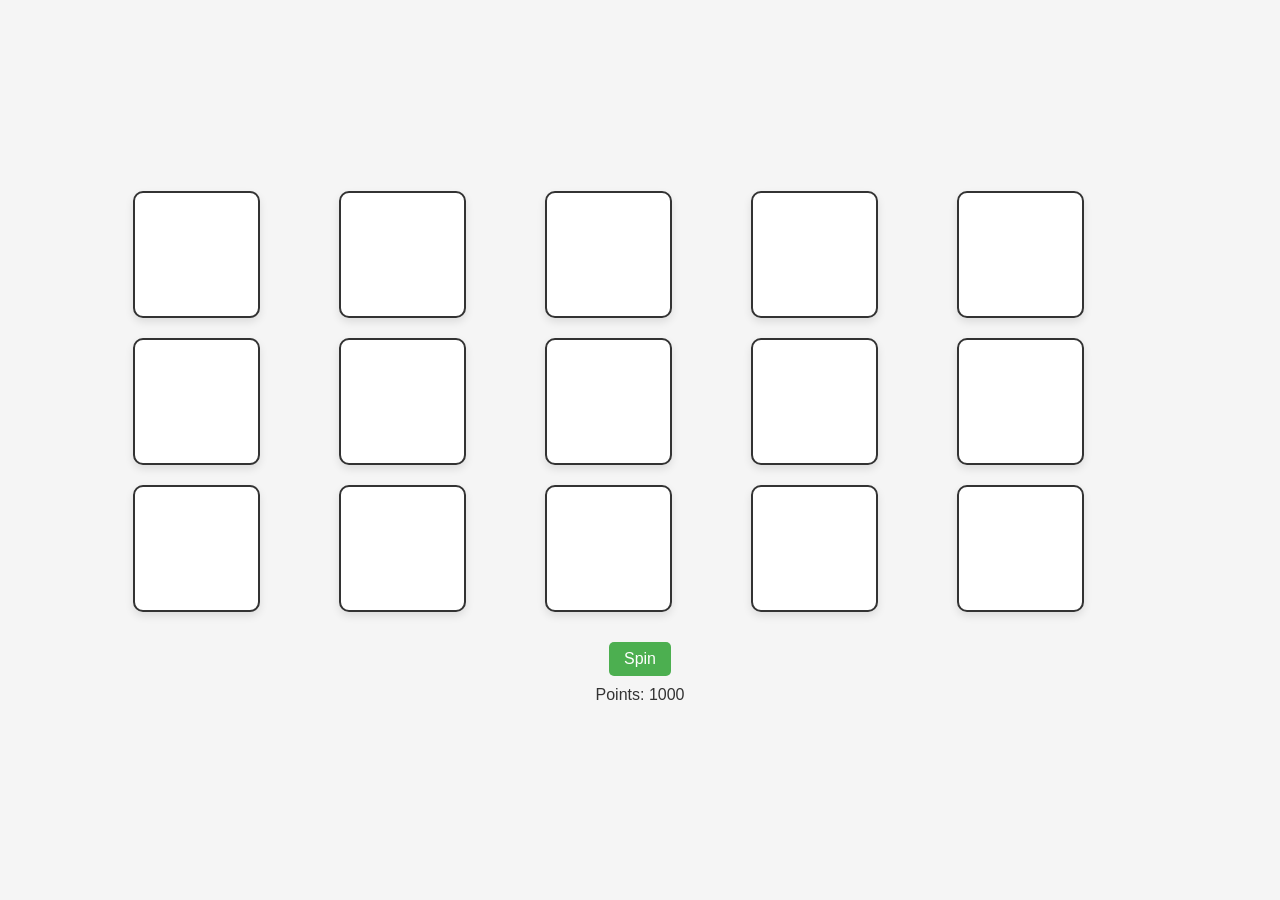
==== index.html @ 9feabe63 "comment" ====
<!DOCTYPE html>
<html lang="en">
<head>
  <meta charset="UTF-8">
  <meta name="viewport" content="width=device-width, initial-scale=1.0">
  <title>Five Seven Slot Machine</title>
  <style>
    body {
      font-family: 'Segoe UI', Tahoma, Geneva, Verdana, sans-serif;
      display: flex;
      align-items: center;
      justify-content: center;
      height: 100vh;
      margin: 0;
      background-color: #f5f5f5;
    }

    #slot-machine {
      text-align: center;
      margin: auto;
    }

    .slot-container {
      display: grid;
      grid-template-columns: repeat(5, calc(20vw - 55px));
      grid-template-rows: repeat(3, auto);
      row-gap: 5px;
      column-gap: 5px;
      margin: auto;
    }

    .slot {
    width: calc(10vw - 5px);
    height: calc(10vw - 5px);
    margin: 5px;
    border: 2px solid #333;
    border-radius: 10px;
    background-color: #fff;
    box-shadow: 0 4px 8px rgba(0, 0, 0, 0.1);
    transition: transform 0.5s ease-in-out;
    overflow: hidden;
    }

    .slot img {
        width: 100%;
        height: auto;
        display: block;
    }


    button {
      font-size: 1em;
      padding: 8px 15px;
      cursor: pointer;
      background-color: #4caf50;
      color: #fff;
      border: none;
      border-radius: 5px;
      outline: none;
      margin-top: 15px;
    }

    button:hover {
      background-color: #45a049;
    }

    #points {
      font-size: 1em;
      margin-top: 10px;
      color: #333;
    }

    #result {
      font-size: 1em;
      margin-top: 10px;
      font-weight: bold;
    }
  </style>
</head>
<body>
  <div id="slot-machine">
    <div class="slot-container">
      <div class="slot" id="slot1"></div>
      <div class="slot" id="slot2"></div>
      <div class="slot" id="slot3"></div>
      <div class="slot" id="slot4"></div>
      <div class="slot" id="slot5"></div>
    </div>
    <div class="slot-container">
      <div class="slot" id="slot6"></div>
      <div class="slot" id="slot7"></div>
      <div class="slot" id="slot8"></div>
      <div class="slot" id="slot9"></div>
      <div class="slot" id="slot10"></div>
    </div>
    <div class="slot-container">
      <div class="slot" id="slot11"></div>
      <div class="slot" id="slot12"></div>
      <div class="slot" id="slot13"></div>
      <div class="slot" id="slot14"></div>
      <div class="slot" id="slot15"></div>
    </div>
    <button onclick="spin()">Spin</button>
    <div id="points">Points: <span id="currentPoints">1000</span></div>
    <div id="result"></div>
  </div>
  
  <script>
  let points = 1000;

  function spin() {
    const symbols = [
        'seven7.jpg', 
        'orange.jpg', 
        'cherry.jpg', 
        'rrush.jpg', 
        'watermelon.jpg',
        'lucky.jpg',
        'lemon.jpg', 
    ];

    const spinCost = 50;

    // Check if there are enough points to spin
    if (points >= spinCost) {
      points -= spinCost;
      // Update points display
      document.getElementById('currentPoints').textContent = points;

      // Function to get a random symbol
      const getRandomSymbol = () => symbols[Math.floor(Math.random() * symbols.length)];

      // Update the slot elements with random symbols
      for (let i = 1; i <= 15; i++) {
          const slotImg = document.createElement('img');
          slotImg.src = getRandomSymbol();
          document.getElementById(`slot${i}`).innerHTML = '';
          document.getElementById(`slot${i}`).appendChild(slotImg);
      }

      // Apply a spin animation to the slots
      const slots = document.querySelectorAll('.slot');
      slots.forEach(slot => {
        slot.style.transform = 'rotateY(360deg)';
        setTimeout(() => {
          slot.style.transform = 'rotateY(0deg)';
        }, 500);
      });

      // Check for a win
      checkWin();
    }
  }

  function checkWin() {
      const winRows = [
      [6, 7, 8, 9, 10],
      [1, 2, 3, 4, 5],
      [11, 12, 13, 14, 15],
      [1, 7, 13, 9, 5],
      [11, 7, 3, 9, 15],
      [6, 2, 3, 4, 10],
      [6, 12, 13, 14, 10],
      [1, 2, 8, 14, 15],
      [11, 12, 8, 4, 5],
      [6, 12, 8, 4, 10],
      [6, 2, 8, 14, 10],
      [1, 7, 8, 9, 5],
      [11, 7, 8, 9, 15],
      [1, 7, 3, 9, 5],
      [11, 7, 13, 9, 15],
      [6, 7, 3, 9, 10],
      [6, 7, 13, 9, 10],
      [1, 2, 13, 4, 5],
      [11, 12, 3, 14, 15],
      [1, 12, 13, 14, 5],
      [11, 2, 3, 4, 15],
      [6, 12, 3, 14, 10],
      [6, 2, 13, 4, 10],
      [1, 12, 3, 14, 5],
      [11, 2, 13, 4, 15],
      ];

      const slots = document.querySelectorAll('.slot');
      const slotSymbols = Array.from(slots).map(slot => slot.querySelector('img').src);

      // Check if any of the winRows match the current slot symbols
      const isWin = winRows.some(row => {
        const symbolsInRow = row.map(slotIndex => slotSymbols[slotIndex - 1]); // Adjust for 0-indexing
        const allSame = symbolsInRow.every((symbol, index, array) => symbol === array[0]);
        return allSame;
      });

      // Update the result message
      const resultElement = document.getElementById('result');
      if (isWin) {
        resultElement.textContent = 'Congratulations! You win!';
        points +=100;
        document.getElementById('currentPoints').textContent = points;
    } else {
        resultElement.textContent = 'Better luck next time!';
    }

      // Check if the game should stop
      if (points <= 0) {
        alert('Game over! You ran out of points.\n Refres to Play Again');
      }

  }
</script>
</body>
</html>
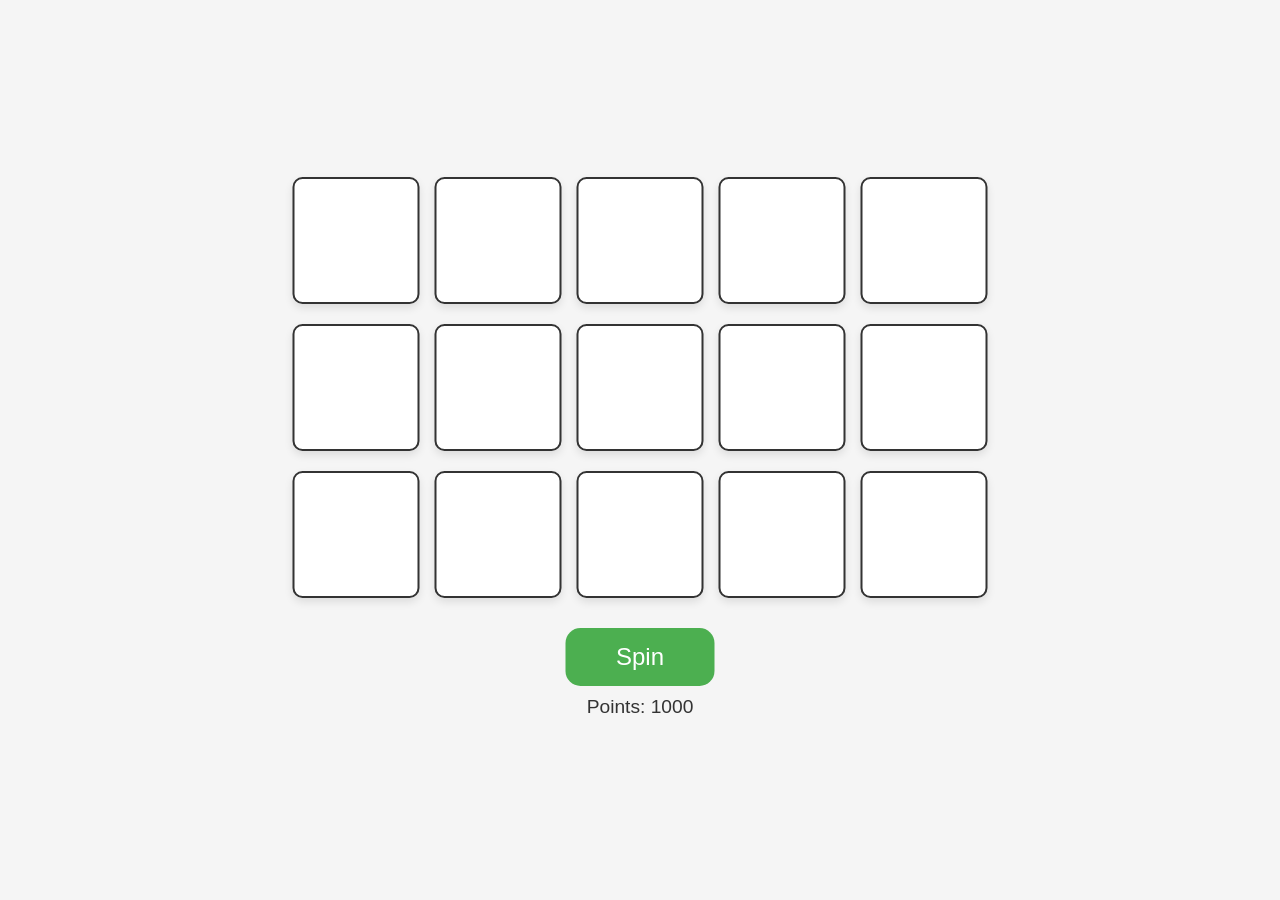
==== commit fc6aa042: "disaple right click" ====
--- a/index.html
+++ b/index.html
@@ -3,79 +3,22 @@
 <head>
   <meta charset="UTF-8">
   <meta name="viewport" content="width=device-width, initial-scale=1.0">
-  <title>Five Seven Slot Machine</title>
-  <style>
-    body {
-      font-family: 'Segoe UI', Tahoma, Geneva, Verdana, sans-serif;
-      display: flex;
-      align-items: center;
-      justify-content: center;
-      height: 100vh;
-      margin: 0;
-      background-color: #f5f5f5;
-    }
+  <title>SpinWin-Slots</title>
+  <link rel="stylesheet" type="text/css" href="styles.css">
+  <script type="text/javascript">
+    document.addEventListener('contextmenu', function(e) {
+        e.preventDefault();
+    });
 
-    #slot-machine {
-      text-align: center;
-      margin: auto;
-    }
-
-    .slot-container {
-      display: grid;
-      grid-template-columns: repeat(5, calc(20vw - 55px));
-      grid-template-rows: repeat(3, auto);
-      row-gap: 5px;
-      column-gap: 5px;
-      margin: auto;
-    }
-
-    .slot {
-    width: calc(10vw - 5px);
-    height: calc(10vw - 5px);
-    margin: 5px;
-    border: 2px solid #333;
-    border-radius: 10px;
-    background-color: #fff;
-    box-shadow: 0 4px 8px rgba(0, 0, 0, 0.1);
-    transition: transform 0.5s ease-in-out;
-    overflow: hidden;
-    }
-
-    .slot img {
-        width: 100%;
-        height: auto;
-        display: block;
-    }
-
-
-    button {
-      font-size: 1em;
-      padding: 8px 15px;
-      cursor: pointer;
-      background-color: #4caf50;
-      color: #fff;
-      border: none;
-      border-radius: 5px;
-      outline: none;
-      margin-top: 15px;
-    }
-
-    button:hover {
-      background-color: #45a049;
-    }
-
-    #points {
-      font-size: 1em;
-      margin-top: 10px;
-      color: #333;
-    }
-
-    #result {
-      font-size: 1em;
-      margin-top: 10px;
-      font-weight: bold;
-    }
-  </style>
+    document.addEventListener('keydown', function(e) {
+        // Disable F12, Ctrl+Shift+I, Ctrl+Shift+J, Ctrl+U
+        if (e.key === 'F12' || 
+            (e.ctrlKey && e.shiftKey && (e.key === 'I' || e.key === 'J')) || 
+            (e.ctrlKey && e.key === 'U')) {
+            e.preventDefault();
+        }
+    });
+  </script>
 </head>
 <body>
   <div id="slot-machine">
@@ -105,108 +48,6 @@
     <div id="result"></div>
   </div>
   
-  <script>
-  let points = 1000;
-
-  function spin() {
-    const symbols = [
-        'seven7.jpg', 
-        'orange.jpg', 
-        'cherry.jpg', 
-        'rrush.jpg', 
-        'watermelon.jpg',
-        'lucky.jpg',
-        'lemon.jpg', 
-    ];
-
-    const spinCost = 50;
-
-    // Check if there are enough points to spin
-    if (points >= spinCost) {
-      points -= spinCost;
-      // Update points display
-      document.getElementById('currentPoints').textContent = points;
-
-      // Function to get a random symbol
-      const getRandomSymbol = () => symbols[Math.floor(Math.random() * symbols.length)];
-
-      // Update the slot elements with random symbols
-      for (let i = 1; i <= 15; i++) {
-          const slotImg = document.createElement('img');
-          slotImg.src = getRandomSymbol();
-          document.getElementById(`slot${i}`).innerHTML = '';
-          document.getElementById(`slot${i}`).appendChild(slotImg);
-      }
-
-      // Apply a spin animation to the slots
-      const slots = document.querySelectorAll('.slot');
-      slots.forEach(slot => {
-        slot.style.transform = 'rotateY(360deg)';
-        setTimeout(() => {
-          slot.style.transform = 'rotateY(0deg)';
-        }, 500);
-      });
-
-      // Check for a win
-      checkWin();
-    }
-  }
-
-  function checkWin() {
-      const winRows = [
-      [6, 7, 8, 9, 10],
-      [1, 2, 3, 4, 5],
-      [11, 12, 13, 14, 15],
-      [1, 7, 13, 9, 5],
-      [11, 7, 3, 9, 15],
-      [6, 2, 3, 4, 10],
-      [6, 12, 13, 14, 10],
-      [1, 2, 8, 14, 15],
-      [11, 12, 8, 4, 5],
-      [6, 12, 8, 4, 10],
-      [6, 2, 8, 14, 10],
-      [1, 7, 8, 9, 5],
-      [11, 7, 8, 9, 15],
-      [1, 7, 3, 9, 5],
-      [11, 7, 13, 9, 15],
-      [6, 7, 3, 9, 10],
-      [6, 7, 13, 9, 10],
-      [1, 2, 13, 4, 5],
-      [11, 12, 3, 14, 15],
-      [1, 12, 13, 14, 5],
-      [11, 2, 3, 4, 15],
-      [6, 12, 3, 14, 10],
-      [6, 2, 13, 4, 10],
-      [1, 12, 3, 14, 5],
-      [11, 2, 13, 4, 15],
-      ];
-
-      const slots = document.querySelectorAll('.slot');
-      const slotSymbols = Array.from(slots).map(slot => slot.querySelector('img').src);
-
-      // Check if any of the winRows match the current slot symbols
-      const isWin = winRows.some(row => {
-        const symbolsInRow = row.map(slotIndex => slotSymbols[slotIndex - 1]); // Adjust for 0-indexing
-        const allSame = symbolsInRow.every((symbol, index, array) => symbol === array[0]);
-        return allSame;
-      });
-
-      // Update the result message
-      const resultElement = document.getElementById('result');
-      if (isWin) {
-        resultElement.textContent = 'Congratulations! You win!';
-        points +=100;
-        document.getElementById('currentPoints').textContent = points;
-    } else {
-        resultElement.textContent = 'Better luck next time!';
-    }
-
-      // Check if the game should stop
-      if (points <= 0) {
-        alert('Game over! You ran out of points.\n Refres to Play Again');
-      }
-
-  }
-</script>
+  <script src="script.js"></script>
 </body>
-</html>+</html>
--- a/styles.css
+++ b/styles.css
@@ -0,0 +1,74 @@
+body {
+  font-family: 'Segoe UI', Tahoma, Geneva, Verdana, sans-serif;
+  display: flex;
+  align-items: center;
+  justify-content: center;
+  height: 100vh;
+  margin: 0;
+  background-color: #f5f5f5;
+}
+
+#slot-machine {
+  position: absolute;
+  top: 50%;
+  left: 50%;
+  transform: translate(-50%, -50%);
+  text-align: center;
+}
+
+.slot-container {
+  display: grid;
+  grid-template-columns: repeat(5, auto);
+  grid-template-rows: repeat(3, auto);
+  row-gap: 5px;
+  column-gap: 5px;
+  margin: 0;
+  padding: 0;
+  max-width: 90%;
+}
+
+.slot {
+  width: calc(10vw - 5px);
+  height: calc(10vw - 5px);
+  margin: 5px;
+  border: 2px solid #333;
+  border-radius: 10px;
+  background-color: #fff;
+  box-shadow: 0 4px 8px rgba(0, 0, 0, 0.1);
+  transition: transform 0.5s ease-in-out;
+  overflow: hidden;
+}
+
+.slot img {
+  width: 100%;
+  height: auto;
+  display: block;
+}
+
+button {
+  font-size: 1.5em;
+  padding: 15px 50px;
+  cursor: pointer;
+  background-color: #4caf50;
+  color: #fff;
+  border: none;
+  border-radius: 15px;
+  outline: none;
+  margin-top: 15px;
+}
+
+button:hover {
+  background-color: #23cd2c;
+}
+
+#points {
+  font-size: 1.2em;
+  margin-top: 10px;
+  color: #333;
+}
+
+#result {
+  font-size: 1.2em;
+  margin-top: 10px;
+  font-weight: bold;
+}
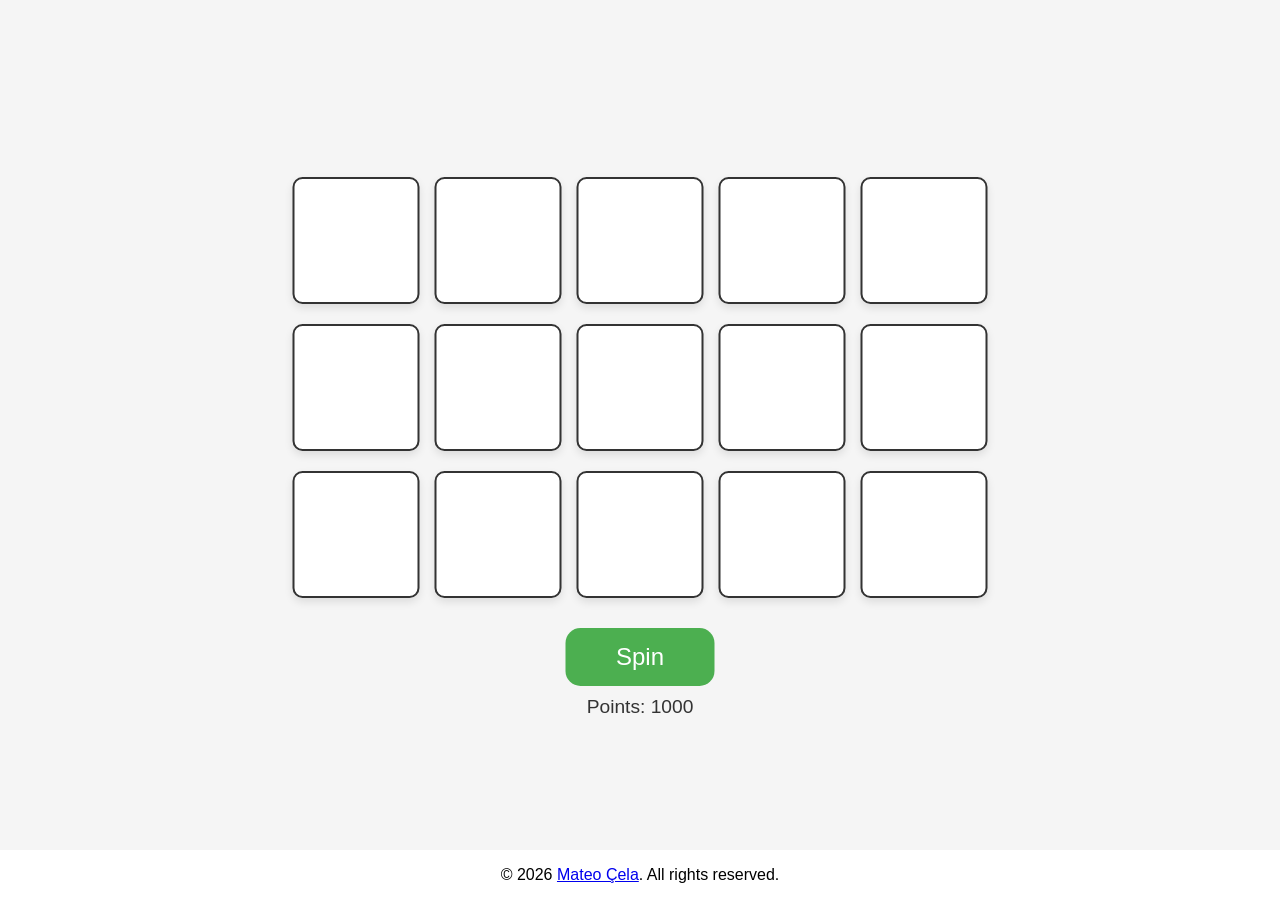
==== commit 4a0450ba: "add footer" ====
--- a/index.html
+++ b/index.html
@@ -47,6 +47,10 @@
     <div id="points">Points: <span id="currentPoints">1000</span></div>
     <div id="result"></div>
   </div>
+
+  <footer>
+    <p>&copy; <span id="year"></span> <a href="https://www.linkedin.com/in/mateo1mc" target="_blank">Mateo Çela</a>. All rights reserved.</p>
+  </footer>
   
   <script src="script.js"></script>
 </body>
--- a/styles.css
+++ b/styles.css
@@ -72,3 +72,13 @@
   margin-top: 10px;
   font-weight: bold;
 }
+
+footer {
+  height: 50px;
+  background-color: #ffffff;
+  text-align: center;
+  line-height: center;
+  width: 100%;
+  position: fixed;
+  bottom: 0;
+}
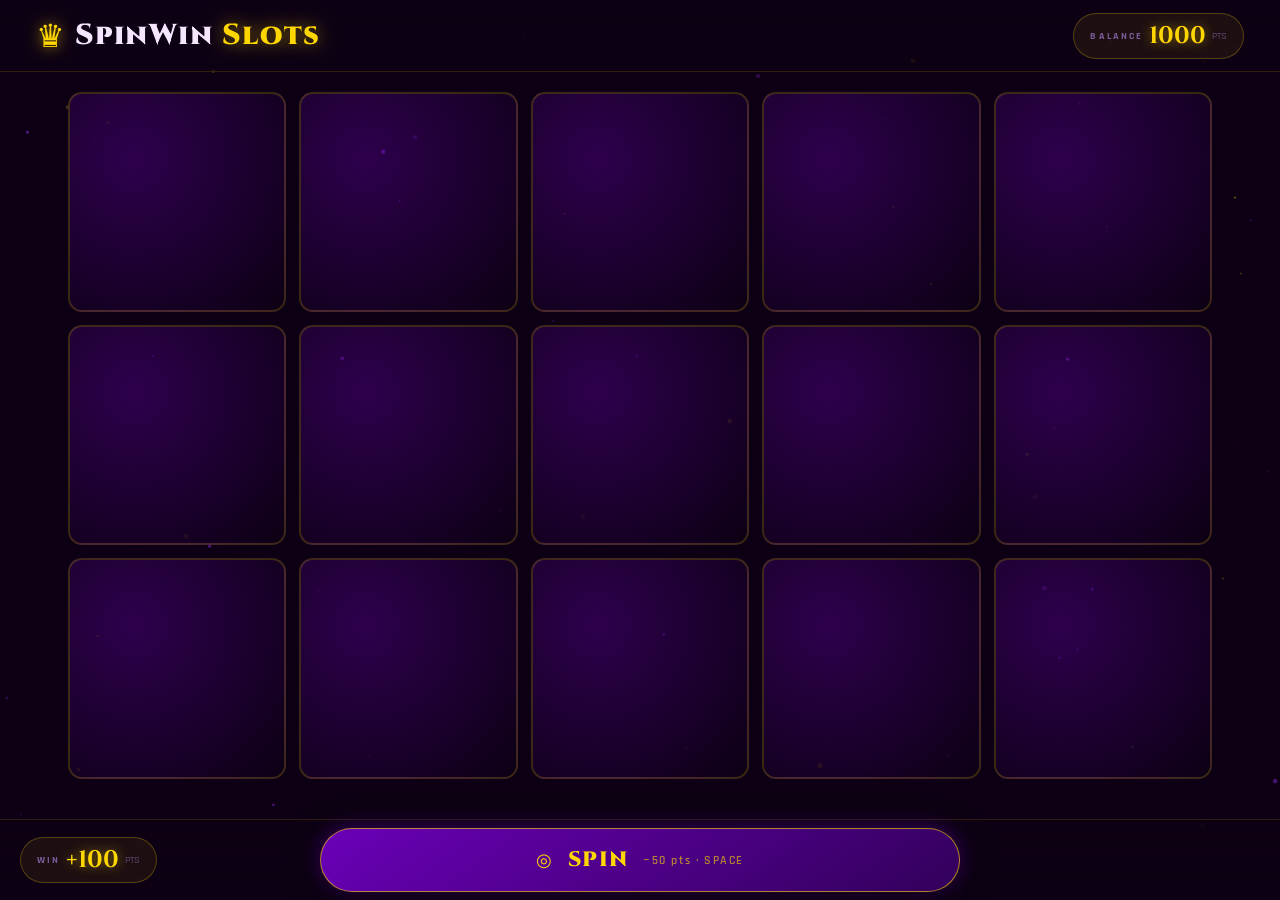
==== commit a6a00fa1: "slots 2.0" ====
--- a/index.html
+++ b/index.html
@@ -1,57 +1,83 @@
 <!DOCTYPE html>
 <html lang="en">
 <head>
-  <meta charset="UTF-8">
-  <meta name="viewport" content="width=device-width, initial-scale=1.0">
-  <title>SpinWin-Slots</title>
-  <link rel="stylesheet" type="text/css" href="styles.css">
-  <script type="text/javascript">
-    document.addEventListener('contextmenu', function(e) {
-        e.preventDefault();
-    });
+  <meta charset="UTF-8" />
+  <meta name="viewport" content="width=device-width, initial-scale=1.0, viewport-fit=cover" />
+  <title>SpinWin Slots</title>
 
-    document.addEventListener('keydown', function(e) {
-        // Disable F12, Ctrl+Shift+I, Ctrl+Shift+J, Ctrl+U
-        if (e.key === 'F12' || 
-            (e.ctrlKey && e.shiftKey && (e.key === 'I' || e.key === 'J')) || 
-            (e.ctrlKey && e.key === 'U')) {
-            e.preventDefault();
-        }
-    });
-  </script>
+  <link rel="preconnect" href="https://fonts.googleapis.com" />
+  <link rel="preconnect" href="https://fonts.gstatic.com" crossorigin />
+  <link href="https://fonts.googleapis.com/css2?family=Cinzel:wght@700;900&family=Rajdhani:wght@400;600;700&display=swap" rel="stylesheet" />
+
+  <!-- Preload slot images (fast first spin) -->
+  <link rel="preload" as="image" href="assets/seven7.jpg" />
+  <link rel="preload" as="image" href="assets/orange.jpg" />
+  <link rel="preload" as="image" href="assets/cherry.jpg" />
+  <link rel="preload" as="image" href="assets/rrush.jpg" />
+  <link rel="preload" as="image" href="assets/watermelon.jpg" />
+
+  <link rel="stylesheet" href="styles.css" />
 </head>
 <body>
-  <div id="slot-machine">
-    <div class="slot-container">
-      <div class="slot" id="slot1"></div>
-      <div class="slot" id="slot2"></div>
-      <div class="slot" id="slot3"></div>
-      <div class="slot" id="slot4"></div>
-      <div class="slot" id="slot5"></div>
-    </div>
-    <div class="slot-container">
-      <div class="slot" id="slot6"></div>
-      <div class="slot" id="slot7"></div>
-      <div class="slot" id="slot8"></div>
-      <div class="slot" id="slot9"></div>
-      <div class="slot" id="slot10"></div>
-    </div>
-    <div class="slot-container">
-      <div class="slot" id="slot11"></div>
-      <div class="slot" id="slot12"></div>
-      <div class="slot" id="slot13"></div>
-      <div class="slot" id="slot14"></div>
-      <div class="slot" id="slot15"></div>
-    </div>
-    <button onclick="spin()">Spin</button>
-    <div id="points">Points: <span id="currentPoints">1000</span></div>
-    <div id="result"></div>
+
+  <canvas id="particles" aria-hidden="true"></canvas>
+  <div id="flash-overlay" aria-hidden="true"></div>
+
+  <div id="app">
+
+    <header id="top-bar">
+      <div class="brand" aria-label="SpinWin Slots">
+        <span class="brand-icon" aria-hidden="true">♛</span>
+        <h1 class="brand-title">SpinWin <em>Slots</em></h1>
+      </div>
+
+      <div class="balance-chip" aria-label="Balance">
+        <span class="chip-label">BALANCE</span>
+        <span class="chip-value" id="currentPoints">1000</span>
+        <span class="chip-unit">PTS</span>
+      </div>
+    </header>
+
+    <main id="game-area">
+      <div id="slot-grid" aria-label="Slot grid">
+        <div class="slot" id="slot1"></div>
+        <div class="slot" id="slot2"></div>
+        <div class="slot" id="slot3"></div>
+        <div class="slot" id="slot4"></div>
+        <div class="slot" id="slot5"></div>
+        <div class="slot" id="slot6"></div>
+        <div class="slot" id="slot7"></div>
+        <div class="slot" id="slot8"></div>
+        <div class="slot" id="slot9"></div>
+        <div class="slot" id="slot10"></div>
+        <div class="slot" id="slot11"></div>
+        <div class="slot" id="slot12"></div>
+        <div class="slot" id="slot13"></div>
+        <div class="slot" id="slot14"></div>
+        <div class="slot" id="slot15"></div>
+      </div>
+
+      <div id="win-row-label" aria-live="polite"></div>
+    </main>
+
+    <footer id="bottom-bar">
+      <div class="stat-chip" aria-label="Win reward">
+        <span class="chip-label">WIN</span>
+        <span class="chip-value gold">+100</span>
+        <span class="chip-unit">PTS</span>
+      </div>
+
+      <button id="spinBtn" aria-label="Spin the reels — press Space">
+        <span class="btn-glyph" aria-hidden="true">◎</span>
+        <span class="btn-text">SPIN</span>
+        <span class="btn-hint">−50 pts · SPACE</span>
+      </button>
+
+      <div id="result" role="status" aria-live="polite"></div>
+    </footer>
+
   </div>
 
-  <footer>
-    <p>&copy; <span id="year"></span> <a href="https://www.linkedin.com/in/mateo1mc" target="_blank">Mateo Çela</a>. All rights reserved.</p>
-  </footer>
-  
-  <script src="script.js"></script>
+  <script src="script.js" defer></script>
 </body>
-</html>
+</html>
--- a/styles.css
+++ b/styles.css
@@ -1,84 +1,341 @@
-body {
-  font-family: 'Segoe UI', Tahoma, Geneva, Verdana, sans-serif;
-  display: flex;
-  align-items: center;
-  justify-content: center;
-  height: 100vh;
-  margin: 0;
-  background-color: #f5f5f5;
-}
-
-#slot-machine {
-  position: absolute;
-  top: 50%;
-  left: 50%;
-  transform: translate(-50%, -50%);
-  text-align: center;
-}
-
-.slot-container {
-  display: grid;
-  grid-template-columns: repeat(5, auto);
-  grid-template-rows: repeat(3, auto);
-  row-gap: 5px;
-  column-gap: 5px;
+/* =============================================
+   SPINWIN SLOTS — Bulletproof Layout
+   Deep Purple + Gold | No Scroll | Any Screen
+   ============================================= */
+
+:root {
+  --purple-deep:   #0d0014;
+  --purple-mid:    #1a0030;
+  --purple-bright: #6a00b8;
+  --purple-glow:   #9b30ff;
+  --gold:          #ffd700;
+  --gold-light:    #ffe566;
+  --gold-dark:     #b8960c;
+  --text-primary:  #f5e6ff;
+  --text-muted:    #7a5a99;
+
+  --top-bar-h:    clamp(54px, 8vh, 80px);
+  --bottom-bar-h: clamp(60px, 9vh, 84px);
+  --slot-gap:     clamp(6px, 1vw, 14px);
+  --radius:       14px;
+
+  --font-display: 'Cinzel', serif;
+  --font-ui:      'Rajdhani', sans-serif;
+
+  --app-height: 100vh;
+}
+
+/* ===== RESET ===== */
+*, *::before, *::after {
+  box-sizing: border-box;
   margin: 0;
   padding: 0;
-  max-width: 90%;
-}
-
+}
+
+html, body {
+  width: 100%;
+  height: 100%;
+  overflow: hidden;
+  background: var(--purple-deep);
+  -webkit-text-size-adjust: 100%;
+}
+
+/* ===== PARTICLE CANVAS ===== */
+#particles {
+  position: fixed;
+  inset: 0;
+  width: 100%;
+  height: 100%;
+  pointer-events: none;
+  z-index: 0;
+}
+
+/* ===== FLASH OVERLAY ===== */
+#flash-overlay {
+  position: fixed;
+  inset: 0;
+  pointer-events: none;
+  z-index: 100;
+  opacity: 0;
+  background: radial-gradient(ellipse at center, rgba(255,215,0,0.45) 0%, transparent 70%);
+  transition: opacity 0.08s ease;
+}
+#flash-overlay.active { opacity: 1; }
+
+/* ===== APP WRAPPER ===== */
+#app {
+  position: relative;
+  z-index: 1;
+  width: 100%;
+  height: var(--app-height);
+  display: flex;
+  flex-direction: column;
+  overflow: hidden;
+}
+
+/* ===== TOP BAR ===== */
+#top-bar {
+  height: var(--top-bar-h);
+  flex-shrink: 0;
+  display: flex;
+  align-items: center;
+  justify-content: space-between;
+  padding: 0 clamp(12px, 3vw, 36px);
+  background: linear-gradient(180deg, rgba(13,0,20,0.98) 0%, rgba(13,0,20,0.6) 100%);
+  border-bottom: 1px solid rgba(255,215,0,0.15);
+}
+
+.brand {
+  display: flex;
+  align-items: center;
+  gap: 10px;
+}
+
+.brand-icon {
+  font-size: clamp(1.2rem, 3vw, 2rem);
+  color: var(--gold);
+  filter: drop-shadow(0 0 8px rgba(255,215,0,0.7));
+  animation: crown-pulse 3s ease-in-out infinite;
+}
+
+.brand-title {
+  font-family: var(--font-display);
+  font-size: clamp(1rem, 2.5vw, 1.8rem);
+  font-weight: 900;
+  color: var(--text-primary);
+  letter-spacing: 0.05em;
+}
+.brand-title em {
+  font-style: normal;
+  color: var(--gold);
+  text-shadow: 0 0 18px rgba(255,215,0,0.6);
+}
+
+/* ===== CHIPS ===== */
+.balance-chip, .stat-chip {
+  display: inline-flex;
+  align-items: center;
+  gap: 6px;
+  background: rgba(255,215,0,0.07);
+  border: 1px solid rgba(255,215,0,0.25);
+  border-radius: 999px;
+  padding: 6px 16px;
+}
+
+.chip-label {
+  font-family: var(--font-ui);
+  font-size: 0.65rem;
+  font-weight: 700;
+  letter-spacing: 0.2em;
+  color: var(--text-muted);
+  text-transform: uppercase;
+}
+
+.chip-value {
+  font-family: var(--font-display);
+  font-size: clamp(1rem, 2.5vw, 1.5rem);
+  font-weight: 700;
+  color: var(--gold);
+  text-shadow: 0 0 12px rgba(255,215,0,0.5);
+  min-width: 3ch;
+  text-align: center;
+  transition: transform 0.15s ease;
+}
+.chip-value.bump { transform: scale(1.25); }
+.chip-value.gold { color: var(--gold); }
+
+.chip-unit {
+  font-family: var(--font-ui);
+  font-size: 0.65rem;
+  color: var(--text-muted);
+}
+
+/* ===== GAME AREA ===== */
+#game-area {
+  flex: 1;
+  display: grid;
+  place-items: center;
+  padding: 12px;
+  gap: 6px;
+}
+
+/* ===== SLOT GRID ===== */
+#slot-grid {
+  --maxH: calc(var(--app-height) - var(--top-bar-h) - var(--bottom-bar-h) - 60px);
+  width: min(95vw, calc(var(--maxH) * 5 / 3));
+  height: min(var(--maxH), calc(95vw * 3 / 5));
+  aspect-ratio: 5 / 3;
+
+  display: grid;
+  grid-template-columns: repeat(5, 1fr);
+  grid-template-rows: repeat(3, 1fr);
+  gap: var(--slot-gap);
+}
+
+/* ===== SLOT CELL ===== */
 .slot {
-  width: calc(10vw - 5px);
-  height: calc(10vw - 5px);
-  margin: 5px;
-  border: 2px solid #333;
-  border-radius: 10px;
-  background-color: #fff;
-  box-shadow: 0 4px 8px rgba(0, 0, 0, 0.1);
-  transition: transform 0.5s ease-in-out;
+  background: radial-gradient(ellipse at 30% 30%, rgba(106,0,184,0.35) 0%, rgba(13,0,20,0.95) 100%);
+  border: 2px solid rgba(255,215,0,0.18);
+  border-radius: var(--radius);
   overflow: hidden;
+  display: grid;
+  place-items: center;
+  transition: border-color 0.2s ease, box-shadow 0.2s ease;
 }
 
 .slot img {
   width: 100%;
-  height: auto;
-  display: block;
-}
-
-button {
-  font-size: 1.5em;
-  padding: 15px 50px;
+  height: 100%;
+  object-fit: cover;
+  border-radius: calc(var(--radius) - 2px);
+  user-select: none;
+  -webkit-user-drag: none;
+}
+
+.slot.spinning {
+  border-color: rgba(155,48,255,0.6);
+  box-shadow: 0 0 20px rgba(155,48,255,0.35);
+  animation: slot-spin 0.45s ease forwards;
+}
+
+.slot.winner {
+  border-color: var(--gold);
+  box-shadow:
+    0 0 0 2px var(--gold),
+    0 0 24px rgba(255,215,0,0.6),
+    inset 0 0 16px rgba(255,215,0,0.15);
+  animation: winner-throb 0.6s infinite alternate;
+}
+
+@keyframes slot-spin {
+  0% { transform: rotateY(0deg); }
+  100% { transform: rotateY(360deg); }
+}
+@keyframes winner-throb {
+  from { box-shadow: 0 0 0 2px var(--gold), 0 0 20px rgba(255,215,0,0.4); }
+  to { box-shadow: 0 0 0 3px var(--gold-light), 0 0 40px rgba(255,215,0,0.8); }
+}
+@keyframes crown-pulse {
+  0%,100% { filter: drop-shadow(0 0 6px rgba(255,215,0,0.6)); }
+  50% { filter: drop-shadow(0 0 18px rgba(255,215,0,0.95)); }
+}
+
+/* ===== WIN LABEL ===== */
+#win-row-label {
+  font-family: var(--font-ui);
+  font-weight: 700;
+  color: var(--gold);
+  letter-spacing: 0.2em;
+  text-transform: uppercase;
+  opacity: 0;
+  transition: opacity 0.3s ease;
+}
+#win-row-label.visible { opacity: 1; }
+
+/* ===== BOTTOM BAR ===== */
+#bottom-bar {
+  height: var(--bottom-bar-h);
+  display: flex;
+  align-items: center;
+  justify-content: center;
+  position: relative;
+  padding: 0 20px;
+  background: linear-gradient(0deg, rgba(13,0,20,0.98) 0%, rgba(13,0,20,0.6) 100%);
+  border-top: 1px solid rgba(255,215,0,0.15);
+}
+
+#bottom-bar .stat-chip {
+  position: absolute;
+  left: 20px;
+}
+
+#result {
+  position: absolute;
+  right: 20px;
+  font-family: var(--font-ui);
+  font-weight: 700;
+  letter-spacing: 0.1em;
+  opacity: 0;
+  transition: opacity 0.3s ease;
+}
+#result.visible { opacity: 1; }
+#result.win { color: var(--gold); }
+#result.lose { color: var(--text-muted); }
+#result.gameover { color: #ff4477; }
+
+/* =========================================
+   🎯 SPIN BUTTON — FIXED PREMIUM VERSION
+   ========================================= */
+
+#spinBtn {
+  max-width: 640px;
+  width: 90%;
+  height: 64px;
+
+  display: flex;
+  align-items: center;
+  justify-content: center;
+  gap: 14px;
+
+  background: linear-gradient(145deg, #6a00b8, #32005a);
+  border: 1px solid rgba(255,215,0,0.6);
+  border-radius: 999px;
+
+  color: var(--gold);
+  font-family: var(--font-display);
+  letter-spacing: 0.12em;
+
+  box-shadow:
+    0 10px 35px rgba(0,0,0,0.6),
+    0 0 20px rgba(106,0,184,0.6);
+
+  transition: all .15s ease;
   cursor: pointer;
-  background-color: #4caf50;
-  color: #fff;
-  border: none;
-  border-radius: 15px;
-  outline: none;
-  margin-top: 15px;
-}
-
-button:hover {
-  background-color: #23cd2c;
-}
-
-#points {
-  font-size: 1.2em;
-  margin-top: 10px;
-  color: #333;
-}
-
-#result {
-  font-size: 1.2em;
-  margin-top: 10px;
-  font-weight: bold;
-}
-
-footer {
-  height: 50px;
-  background-color: #ffffff;
-  text-align: center;
-  line-height: center;
-  width: 100%;
+}
+
+#spinBtn:hover:not(:disabled) {
+  transform: translateY(-2px);
+  box-shadow:
+    0 14px 40px rgba(0,0,0,0.7),
+    0 0 28px rgba(106,0,184,0.8),
+    0 0 12px rgba(255,215,0,0.3);
+}
+
+#spinBtn:active:not(:disabled) {
+  transform: scale(0.97);
+}
+
+#spinBtn:disabled {
+  opacity: 0.4;
+  cursor: not-allowed;
+}
+
+.btn-glyph { font-size: 18px; }
+.btn-text { font-size: 1.3rem; font-weight: 900; }
+.btn-hint {
+  font-family: var(--font-ui);
+  font-size: 0.75rem;
+  color: rgba(255,215,0,0.6);
+  font-weight: 600;
+}
+
+/* ===== FOOTER CREDIT ===== */
+#footer-credit {
   position: fixed;
-  bottom: 0;
-}
+  bottom: 8px;
+  right: 12px;
+  font-family: var(--font-ui);
+  font-size: 0.6rem;
+  color: rgba(122,90,153,0.35);
+  z-index: 2;
+}
+#footer-credit a {
+  color: rgba(255,215,0,0.3);
+  text-decoration: none;
+}
+#footer-credit a:hover { color: var(--gold); }
+
+/* ===== REDUCED MOTION ===== */
+@media (prefers-reduced-motion: reduce) {
+  .slot.spinning, .slot.winner, .brand-icon { animation: none; }
+}
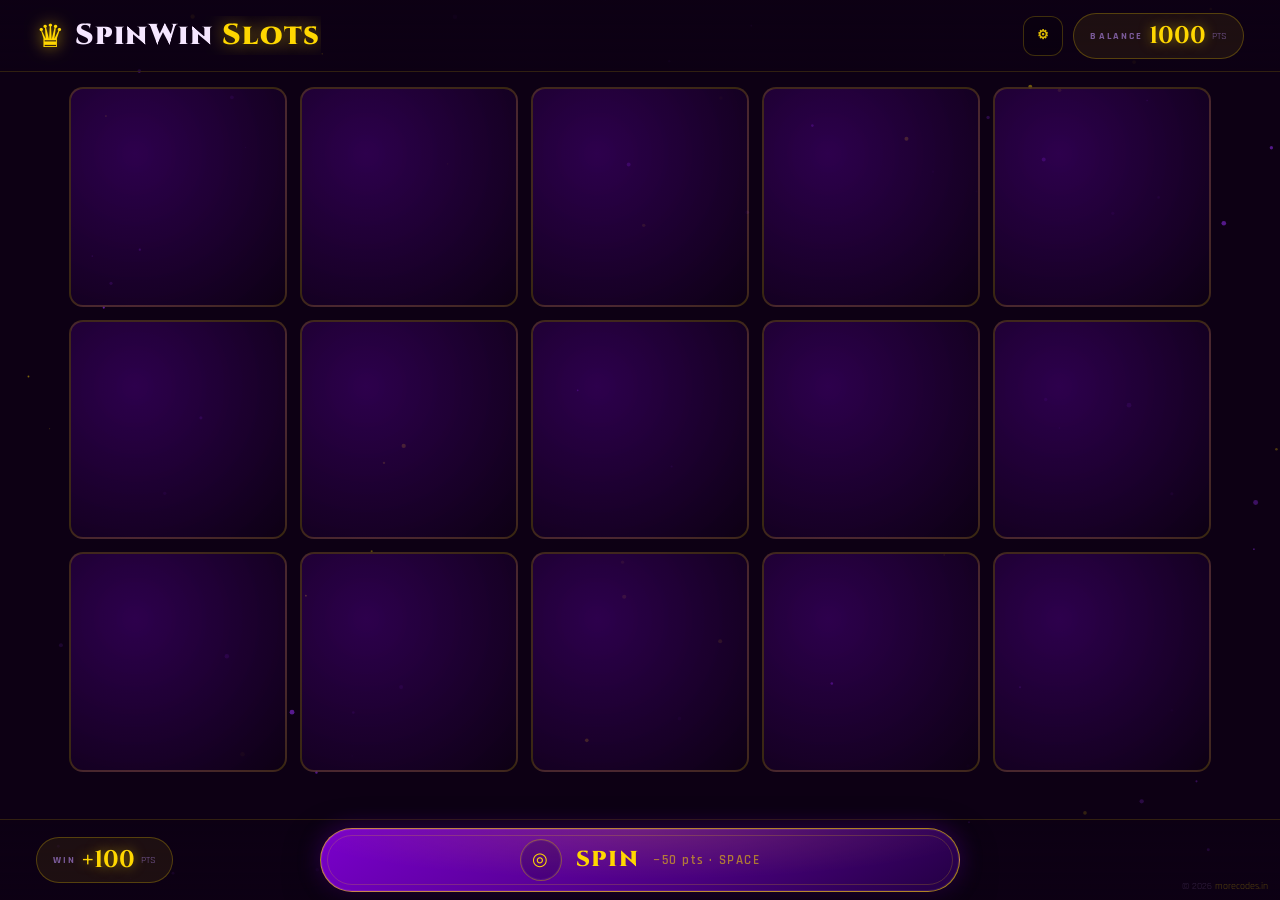
==== commit 7bae59b9: "best version" ====
--- a/index.html
+++ b/index.html
@@ -9,7 +9,6 @@
   <link rel="preconnect" href="https://fonts.gstatic.com" crossorigin />
   <link href="https://fonts.googleapis.com/css2?family=Cinzel:wght@700;900&family=Rajdhani:wght@400;600;700&display=swap" rel="stylesheet" />
 
-  <!-- Preload slot images (fast first spin) -->
   <link rel="preload" as="image" href="assets/seven7.jpg" />
   <link rel="preload" as="image" href="assets/orange.jpg" />
   <link rel="preload" as="image" href="assets/cherry.jpg" />
@@ -31,10 +30,16 @@
         <h1 class="brand-title">SpinWin <em>Slots</em></h1>
       </div>
 
-      <div class="balance-chip" aria-label="Balance">
-        <span class="chip-label">BALANCE</span>
-        <span class="chip-value" id="currentPoints">1000</span>
-        <span class="chip-unit">PTS</span>
+      <div class="top-actions">
+        <button id="settingsBtn" class="icon-btn" aria-label="Open settings" title="Settings">
+          ⚙
+        </button>
+
+        <div class="balance-chip" aria-label="Balance">
+          <span class="chip-label">BALANCE</span>
+          <span class="chip-value" id="currentPoints">1000</span>
+          <span class="chip-unit">PTS</span>
+        </div>
       </div>
     </header>
 
@@ -63,14 +68,14 @@
     <footer id="bottom-bar">
       <div class="stat-chip" aria-label="Win reward">
         <span class="chip-label">WIN</span>
-        <span class="chip-value gold">+100</span>
+        <span class="chip-value gold" id="winValue">+100</span>
         <span class="chip-unit">PTS</span>
       </div>
 
       <button id="spinBtn" aria-label="Spin the reels — press Space">
         <span class="btn-glyph" aria-hidden="true">◎</span>
         <span class="btn-text">SPIN</span>
-        <span class="btn-hint">−50 pts · SPACE</span>
+        <span class="btn-hint" id="spinHint">−50 pts · SPACE</span>
       </button>
 
       <div id="result" role="status" aria-live="polite"></div>
@@ -78,6 +83,64 @@
 
   </div>
 
+  <!-- Settings Modal -->
+  <div id="modalBackdrop" class="modal-backdrop" aria-hidden="true"></div>
+
+  <div id="settingsModal" class="modal" role="dialog" aria-modal="true" aria-labelledby="settingsTitle" aria-hidden="true">
+    <div class="modal-card">
+      <div class="modal-head">
+        <div>
+          <div id="settingsTitle" class="modal-title">Settings</div>
+          <div class="modal-sub">Tune gameplay + performance.</div>
+        </div>
+        <button id="closeSettingsBtn" class="icon-btn" aria-label="Close settings">✕</button>
+      </div>
+
+      <div class="modal-body">
+        <div class="form-grid">
+          <label class="field">
+            <span>Spin Cost</span>
+            <input id="spinCostInput" type="number" min="1" step="1" value="50" />
+          </label>
+
+          <label class="field">
+            <span>Base Win</span>
+            <input id="winRewardInput" type="number" min="1" step="1" value="100" />
+          </label>
+
+          <label class="field">
+            <span>Win Chance (%)</span>
+            <input id="winChanceInput" type="number" min="0" max="100" step="1" value="22" />
+          </label>
+
+          <label class="field toggle">
+            <span>Sound</span>
+            <input id="soundToggle" type="checkbox" checked />
+          </label>
+
+          <label class="field toggle">
+            <span>Particles</span>
+            <input id="particlesToggle" type="checkbox" checked />
+          </label>
+        </div>
+
+        <div class="modal-note">
+          Pro tip: 20–30% win chance feels “arcade fun”. 8–12% feels “casino harsh”.
+        </div>
+      </div>
+
+      <div class="modal-foot">
+        <button id="resetBtn" class="ghost-btn">Reset</button>
+        <button id="saveBtn" class="primary-btn">Save</button>
+      </div>
+    </div>
+  </div>
+
+  <div id="footer-credit">
+    © <span id="year"></span>
+    <a href="https://morecodes.in" target="_blank" rel="noopener noreferrer">morecodes.in</a>
+  </div>
+
   <script src="script.js" defer></script>
 </body>
 </html>
--- a/styles.css
+++ b/styles.css
@@ -1,341 +1,519 @@
 /* =============================================
-   SPINWIN SLOTS — Bulletproof Layout
-   Deep Purple + Gold | No Scroll | Any Screen
+   SPINWIN SLOTS — PRO
    ============================================= */
 
-:root {
-  --purple-deep:   #0d0014;
-  --purple-mid:    #1a0030;
-  --purple-bright: #6a00b8;
-  --purple-glow:   #9b30ff;
-  --gold:          #ffd700;
-  --gold-light:    #ffe566;
-  --gold-dark:     #b8960c;
-  --text-primary:  #f5e6ff;
-  --text-muted:    #7a5a99;
-
-  --top-bar-h:    clamp(54px, 8vh, 80px);
-  --bottom-bar-h: clamp(60px, 9vh, 84px);
-  --slot-gap:     clamp(6px, 1vw, 14px);
-  --radius:       14px;
-
-  --font-display: 'Cinzel', serif;
-  --font-ui:      'Rajdhani', sans-serif;
-
-  --app-height: 100vh;
-}
-
-/* ===== RESET ===== */
-*, *::before, *::after {
-  box-sizing: border-box;
-  margin: 0;
-  padding: 0;
-}
-
-html, body {
-  width: 100%;
-  height: 100%;
-  overflow: hidden;
-  background: var(--purple-deep);
-  -webkit-text-size-adjust: 100%;
-}
-
-/* ===== PARTICLE CANVAS ===== */
-#particles {
-  position: fixed;
-  inset: 0;
-  width: 100%;
-  height: 100%;
-  pointer-events: none;
-  z-index: 0;
-}
-
-/* ===== FLASH OVERLAY ===== */
-#flash-overlay {
-  position: fixed;
-  inset: 0;
-  pointer-events: none;
-  z-index: 100;
-  opacity: 0;
-  background: radial-gradient(ellipse at center, rgba(255,215,0,0.45) 0%, transparent 70%);
-  transition: opacity 0.08s ease;
-}
-#flash-overlay.active { opacity: 1; }
-
-/* ===== APP WRAPPER ===== */
-#app {
-  position: relative;
-  z-index: 1;
-  width: 100%;
-  height: var(--app-height);
-  display: flex;
-  flex-direction: column;
-  overflow: hidden;
-}
-
-/* ===== TOP BAR ===== */
-#top-bar {
-  height: var(--top-bar-h);
-  flex-shrink: 0;
-  display: flex;
-  align-items: center;
-  justify-content: space-between;
-  padding: 0 clamp(12px, 3vw, 36px);
-  background: linear-gradient(180deg, rgba(13,0,20,0.98) 0%, rgba(13,0,20,0.6) 100%);
-  border-bottom: 1px solid rgba(255,215,0,0.15);
-}
-
-.brand {
-  display: flex;
-  align-items: center;
-  gap: 10px;
-}
-
-.brand-icon {
-  font-size: clamp(1.2rem, 3vw, 2rem);
-  color: var(--gold);
-  filter: drop-shadow(0 0 8px rgba(255,215,0,0.7));
-  animation: crown-pulse 3s ease-in-out infinite;
-}
-
-.brand-title {
-  font-family: var(--font-display);
-  font-size: clamp(1rem, 2.5vw, 1.8rem);
-  font-weight: 900;
-  color: var(--text-primary);
-  letter-spacing: 0.05em;
-}
-.brand-title em {
-  font-style: normal;
-  color: var(--gold);
-  text-shadow: 0 0 18px rgba(255,215,0,0.6);
-}
-
-/* ===== CHIPS ===== */
-.balance-chip, .stat-chip {
-  display: inline-flex;
-  align-items: center;
-  gap: 6px;
-  background: rgba(255,215,0,0.07);
-  border: 1px solid rgba(255,215,0,0.25);
-  border-radius: 999px;
-  padding: 6px 16px;
-}
-
-.chip-label {
-  font-family: var(--font-ui);
-  font-size: 0.65rem;
-  font-weight: 700;
-  letter-spacing: 0.2em;
-  color: var(--text-muted);
-  text-transform: uppercase;
-}
-
-.chip-value {
-  font-family: var(--font-display);
-  font-size: clamp(1rem, 2.5vw, 1.5rem);
-  font-weight: 700;
-  color: var(--gold);
-  text-shadow: 0 0 12px rgba(255,215,0,0.5);
-  min-width: 3ch;
-  text-align: center;
-  transition: transform 0.15s ease;
-}
-.chip-value.bump { transform: scale(1.25); }
-.chip-value.gold { color: var(--gold); }
-
-.chip-unit {
-  font-family: var(--font-ui);
-  font-size: 0.65rem;
-  color: var(--text-muted);
-}
-
-/* ===== GAME AREA ===== */
-#game-area {
-  flex: 1;
-  display: grid;
-  place-items: center;
-  padding: 12px;
-  gap: 6px;
-}
-
-/* ===== SLOT GRID ===== */
-#slot-grid {
-  --maxH: calc(var(--app-height) - var(--top-bar-h) - var(--bottom-bar-h) - 60px);
-  width: min(95vw, calc(var(--maxH) * 5 / 3));
-  height: min(var(--maxH), calc(95vw * 3 / 5));
-  aspect-ratio: 5 / 3;
-
-  display: grid;
-  grid-template-columns: repeat(5, 1fr);
-  grid-template-rows: repeat(3, 1fr);
-  gap: var(--slot-gap);
-}
-
-/* ===== SLOT CELL ===== */
-.slot {
-  background: radial-gradient(ellipse at 30% 30%, rgba(106,0,184,0.35) 0%, rgba(13,0,20,0.95) 100%);
-  border: 2px solid rgba(255,215,0,0.18);
-  border-radius: var(--radius);
-  overflow: hidden;
-  display: grid;
-  place-items: center;
-  transition: border-color 0.2s ease, box-shadow 0.2s ease;
-}
-
-.slot img {
-  width: 100%;
-  height: 100%;
-  object-fit: cover;
-  border-radius: calc(var(--radius) - 2px);
-  user-select: none;
-  -webkit-user-drag: none;
-}
-
-.slot.spinning {
-  border-color: rgba(155,48,255,0.6);
-  box-shadow: 0 0 20px rgba(155,48,255,0.35);
-  animation: slot-spin 0.45s ease forwards;
-}
-
-.slot.winner {
-  border-color: var(--gold);
+:root{
+  --purple-deep:#0d0014;
+  --purple-mid:#1a0030;
+  --purple-bright:#6a00b8;
+  --purple-glow:#9b30ff;
+
+  --gold:#ffd700;
+  --gold-light:#ffe566;
+
+  --text-primary:#f5e6ff;
+  --text-muted:#7a5a99;
+
+  --top-bar-h:clamp(54px, 8vh, 80px);
+  --bottom-bar-h:clamp(60px, 9vh, 84px);
+  --slot-gap:clamp(6px, 1vw, 14px);
+  --radius:14px;
+
+  --font-display:'Cinzel', serif;
+  --font-ui:'Rajdhani', sans-serif;
+
+  --app-height:100vh;
+}
+
+/* Reset */
+*,*::before,*::after{box-sizing:border-box;margin:0;padding:0}
+html,body{width:100%;height:100%;overflow:hidden;background:var(--purple-deep);-webkit-text-size-adjust:100%}
+
+/* Particle canvas */
+#particles{
+  position:fixed; inset:0;
+  width:100%; height:100%;
+  pointer-events:none; z-index:0;
+}
+
+/* Flash overlay */
+#flash-overlay{
+  position:fixed; inset:0;
+  pointer-events:none; z-index:100;
+  opacity:0;
+  background:radial-gradient(ellipse at center, rgba(255,215,0,0.45) 0%, transparent 70%);
+  transition:opacity .08s ease;
+}
+#flash-overlay.active{opacity:1}
+
+/* App shell */
+#app{
+  position:relative; z-index:1;
+  width:100%; height:var(--app-height);
+  display:flex; flex-direction:column;
+  overflow:hidden;
+}
+
+/* Top bar */
+#top-bar{
+  height:var(--top-bar-h);
+  flex-shrink:0;
+  display:flex; align-items:center; justify-content:space-between;
+  padding:0 clamp(12px, 3vw, 36px);
+  gap:12px;
+  background:linear-gradient(180deg, rgba(13,0,20,0.98) 0%, rgba(13,0,20,0.6) 100%);
+  border-bottom:1px solid rgba(255,215,0,0.15);
+}
+
+.brand{display:flex;align-items:center;gap:10px;min-width:0}
+.brand-icon{
+  font-size:clamp(1.2rem, 3vw, 2rem);
+  color:var(--gold);
+  filter:drop-shadow(0 0 8px rgba(255,215,0,0.7));
+  animation:crown-pulse 3s ease-in-out infinite;
+}
+.brand-title{
+  font-family:var(--font-display);
+  font-size:clamp(1rem, 2.5vw, 1.8rem);
+  font-weight:900;
+  color:var(--text-primary);
+  letter-spacing:.05em;
+  white-space:nowrap;
+  overflow:hidden;
+  text-overflow:ellipsis;
+}
+.brand-title em{font-style:normal;color:var(--gold);text-shadow:0 0 18px rgba(255,215,0,0.6)}
+
+.top-actions{display:flex;align-items:center;gap:10px}
+
+/* Icon button */
+.icon-btn{
+  width:40px;height:40px;
+  border-radius:12px;
+  border:1px solid rgba(255,215,0,0.22);
+  background:rgba(0,0,0,0.18);
+  color:rgba(255,215,0,0.85);
+  font-family:var(--font-ui);
+  font-weight:700;
+  cursor:pointer;
+  transition:transform .12s ease, border-color .12s ease, background .12s ease;
+  -webkit-tap-highlight-color:transparent;
+}
+.icon-btn:hover{transform:translateY(-1px);border-color:rgba(255,215,0,0.45);background:rgba(0,0,0,0.26)}
+.icon-btn:active{transform:translateY(0) scale(.98)}
+.icon-btn:focus-visible{outline:2px solid var(--gold);outline-offset:4px}
+
+/* Chips */
+.balance-chip,.stat-chip{
+  display:inline-flex; align-items:center; gap:6px;
+  background:rgba(255,215,0,0.07);
+  border:1px solid rgba(255,215,0,0.25);
+  border-radius:999px;
+  padding:6px 16px;
+}
+.chip-label{
+  font-family:var(--font-ui);
+  font-size:.65rem;
+  font-weight:700;
+  letter-spacing:.2em;
+  color:var(--text-muted);
+  text-transform:uppercase;
+  white-space:nowrap;
+}
+.chip-value{
+  font-family:var(--font-display);
+  font-size:clamp(1rem, 2.5vw, 1.5rem);
+  font-weight:700;
+  color:var(--gold);
+  text-shadow:0 0 12px rgba(255,215,0,0.5);
+  min-width:3ch;
+  text-align:center;
+  transition:transform .15s ease;
+}
+.chip-value.bump{transform:scale(1.25)}
+.chip-unit{font-family:var(--font-ui);font-size:.65rem;color:var(--text-muted);white-space:nowrap}
+
+/* Game area */
+#game-area{
+  flex:1;
+  min-height:0;
+  display:grid;
+  place-items:center;
+  padding:clamp(8px, 1.6vh, 16px) clamp(10px, 2vw, 20px);
+  gap:8px;
+}
+
+/* Slot grid */
+#slot-grid{
+  --maxH:calc(var(--app-height) - var(--top-bar-h) - var(--bottom-bar-h) - 62px);
+  width:min(95vw, calc(var(--maxH) * 5 / 3));
+  height:min(var(--maxH), calc(95vw * 3 / 5));
+  aspect-ratio:5/3;
+
+  display:grid;
+  grid-template-columns:repeat(5, 1fr);
+  grid-template-rows:repeat(3, 1fr);
+  gap:var(--slot-gap);
+}
+
+/* Slot cell */
+.slot{
+  background:radial-gradient(ellipse at 30% 30%, rgba(106,0,184,0.35) 0%, rgba(13,0,20,0.95) 100%);
+  border:2px solid rgba(255,215,0,0.18);
+  border-radius:var(--radius);
+  overflow:hidden;
+  position:relative;
+  display:grid;
+  place-items:center;
+}
+
+/* Reel structure (PRO spin) */
+.reel{
+  position:absolute; inset:0;
+  overflow:hidden;
+}
+.reel-strip{
+  position:absolute;
+  left:0; right:0; top:0;
+  will-change:transform;
+  transform:translateY(0);
+}
+.reel-item{
+  width:100%;
+  height:100%;
+}
+.reel-item img{
+  width:100%;
+  height:100%;
+  display:block;
+  object-fit:cover;
+  border-radius:calc(var(--radius) - 2px);
+  user-select:none;
+  -webkit-user-drag:none;
+}
+
+/* Winner styling */
+.slot.winner{
+  border-color:var(--gold);
   box-shadow:
     0 0 0 2px var(--gold),
     0 0 24px rgba(255,215,0,0.6),
-    inset 0 0 16px rgba(255,215,0,0.15);
-  animation: winner-throb 0.6s infinite alternate;
-}
-
-@keyframes slot-spin {
-  0% { transform: rotateY(0deg); }
-  100% { transform: rotateY(360deg); }
-}
-@keyframes winner-throb {
-  from { box-shadow: 0 0 0 2px var(--gold), 0 0 20px rgba(255,215,0,0.4); }
-  to { box-shadow: 0 0 0 3px var(--gold-light), 0 0 40px rgba(255,215,0,0.8); }
-}
-@keyframes crown-pulse {
-  0%,100% { filter: drop-shadow(0 0 6px rgba(255,215,0,0.6)); }
-  50% { filter: drop-shadow(0 0 18px rgba(255,215,0,0.95)); }
-}
-
-/* ===== WIN LABEL ===== */
-#win-row-label {
-  font-family: var(--font-ui);
-  font-weight: 700;
-  color: var(--gold);
-  letter-spacing: 0.2em;
-  text-transform: uppercase;
-  opacity: 0;
-  transition: opacity 0.3s ease;
-}
-#win-row-label.visible { opacity: 1; }
-
-/* ===== BOTTOM BAR ===== */
-#bottom-bar {
-  height: var(--bottom-bar-h);
-  display: flex;
-  align-items: center;
-  justify-content: center;
-  position: relative;
-  padding: 0 20px;
-  background: linear-gradient(0deg, rgba(13,0,20,0.98) 0%, rgba(13,0,20,0.6) 100%);
-  border-top: 1px solid rgba(255,215,0,0.15);
-}
-
-#bottom-bar .stat-chip {
-  position: absolute;
-  left: 20px;
-}
-
-#result {
-  position: absolute;
-  right: 20px;
-  font-family: var(--font-ui);
-  font-weight: 700;
-  letter-spacing: 0.1em;
-  opacity: 0;
-  transition: opacity 0.3s ease;
-}
-#result.visible { opacity: 1; }
-#result.win { color: var(--gold); }
-#result.lose { color: var(--text-muted); }
-#result.gameover { color: #ff4477; }
-
-/* =========================================
-   🎯 SPIN BUTTON — FIXED PREMIUM VERSION
-   ========================================= */
-
-#spinBtn {
-  max-width: 640px;
-  width: 90%;
-  height: 64px;
-
-  display: flex;
-  align-items: center;
-  justify-content: center;
-  gap: 14px;
-
-  background: linear-gradient(145deg, #6a00b8, #32005a);
-  border: 1px solid rgba(255,215,0,0.6);
-  border-radius: 999px;
-
-  color: var(--gold);
-  font-family: var(--font-display);
-  letter-spacing: 0.12em;
+    0 0 48px rgba(255,215,0,0.25),
+    inset 0 0 16px rgba(255,215,0,0.1);
+  animation:winner-throb .6s ease-in-out infinite alternate;
+}
+@keyframes winner-throb{
+  from{box-shadow:0 0 0 2px var(--gold), 0 0 20px rgba(255,215,0,0.45), inset 0 0 10px rgba(255,215,0,0.08)}
+  to{box-shadow:0 0 0 3px var(--gold-light), 0 0 40px rgba(255,215,0,0.75), inset 0 0 20px rgba(255,215,0,0.15)}
+}
+@keyframes crown-pulse{
+  0%,100%{filter:drop-shadow(0 0 6px rgba(255,215,0,0.6))}
+  50%{filter:drop-shadow(0 0 18px rgba(255,215,0,0.95))}
+}
+
+/* Win row label */
+#win-row-label{
+  font-family:var(--font-ui);
+  font-size:clamp(.75rem, 1.8vw, 1rem);
+  font-weight:700;
+  letter-spacing:.2em;
+  text-transform:uppercase;
+  color:var(--gold);
+  text-shadow:0 0 12px rgba(255,215,0,0.6);
+  min-height:1.4em;
+  text-align:center;
+  opacity:0;
+  transform:translateY(4px);
+  transition:opacity .25s ease, transform .25s ease;
+}
+#win-row-label.visible{opacity:1;transform:translateY(0)}
+
+/* Bottom bar */
+#bottom-bar{
+  height:var(--bottom-bar-h);
+  flex-shrink:0;
+  position:relative;
+  display:flex;
+  align-items:center;
+  justify-content:center;
+  padding:0 clamp(12px, 3vw, 36px);
+  background:linear-gradient(0deg, rgba(13,0,20,0.98) 0%, rgba(13,0,20,0.6) 100%);
+  border-top:1px solid rgba(255,215,0,0.15);
+}
+
+#bottom-bar .stat-chip{position:absolute;left:clamp(12px, 3vw, 36px)}
+#result{
+  position:absolute; right:clamp(12px, 3vw, 36px);
+  font-family:var(--font-ui);
+  font-size:clamp(.7rem, 1.8vw, 1rem);
+  font-weight:700;
+  letter-spacing:.12em;
+  text-transform:uppercase;
+  text-align:right;
+  color:var(--text-muted);
+  max-width:min(46vw, 260px);
+  opacity:0;
+  transform:translateX(6px);
+  transition:opacity .25s ease, transform .25s ease, color .25s ease;
+}
+#result.visible{opacity:1;transform:translateX(0)}
+#result.win{color:var(--gold);text-shadow:0 0 12px rgba(255,215,0,0.5)}
+#result.lose{color:var(--text-muted)}
+#result.gameover{color:#ff4477;text-shadow:0 0 12px rgba(255,68,119,0.5)}
+
+/* PRO Spin Button (premium, not a mattress) */
+#spinBtn{
+  max-width:640px;
+  width:min(92vw, 640px);
+  height:64px;
+
+  display:flex;
+  align-items:center;
+  justify-content:center;
+  gap:14px;
+
+  padding:0 18px;
+
+  background:
+    radial-gradient(120% 180% at 50% 0%, rgba(255,215,0,0.14) 0%, transparent 45%),
+    linear-gradient(145deg, #7a00cc 0%, #4a0080 60%, #230043 100%);
+  border:1px solid rgba(255,215,0,0.6);
+  border-radius:999px;
+
+  cursor:pointer;
+  color:var(--gold);
+  font-family:var(--font-display);
+  letter-spacing:.12em;
+
+  position:relative;
+  overflow:hidden;
 
   box-shadow:
-    0 10px 35px rgba(0,0,0,0.6),
-    0 0 20px rgba(106,0,184,0.6);
-
-  transition: all .15s ease;
-  cursor: pointer;
-}
-
-#spinBtn:hover:not(:disabled) {
-  transform: translateY(-2px);
+    0 10px 35px rgba(0,0,0,0.55),
+    0 0 22px rgba(106,0,184,0.45),
+    inset 0 0 0 1px rgba(255,255,255,0.08);
+
+  transition:transform .15s ease, box-shadow .15s ease, border-color .15s ease, filter .15s ease;
+  -webkit-tap-highlight-color:transparent;
+  touch-action:manipulation;
+}
+
+#spinBtn::before{
+  content:"";
+  position:absolute;
+  inset:-40% -30%;
+  background:linear-gradient(115deg, transparent 35%, rgba(255,215,0,0.18) 50%, transparent 65%);
+  transform:translateX(-30%) rotate(10deg);
+  opacity:0;
+  transition:opacity .18s ease, transform .55s ease;
+  pointer-events:none;
+}
+#spinBtn::after{
+  content:"";
+  position:absolute;
+  inset:6px;
+  border-radius:999px;
+  border:1px solid rgba(255,215,0,0.18);
+  pointer-events:none;
+}
+
+#spinBtn:hover:not(:disabled){
+  transform:translateY(-2px);
+  border-color:rgba(255,215,0,0.85);
+  filter:brightness(1.04);
   box-shadow:
-    0 14px 40px rgba(0,0,0,0.7),
-    0 0 28px rgba(106,0,184,0.8),
-    0 0 12px rgba(255,215,0,0.3);
-}
-
-#spinBtn:active:not(:disabled) {
-  transform: scale(0.97);
-}
-
-#spinBtn:disabled {
-  opacity: 0.4;
-  cursor: not-allowed;
-}
-
-.btn-glyph { font-size: 18px; }
-.btn-text { font-size: 1.3rem; font-weight: 900; }
-.btn-hint {
-  font-family: var(--font-ui);
-  font-size: 0.75rem;
-  color: rgba(255,215,0,0.6);
-  font-weight: 600;
-}
-
-/* ===== FOOTER CREDIT ===== */
-#footer-credit {
-  position: fixed;
-  bottom: 8px;
-  right: 12px;
-  font-family: var(--font-ui);
-  font-size: 0.6rem;
-  color: rgba(122,90,153,0.35);
-  z-index: 2;
-}
-#footer-credit a {
-  color: rgba(255,215,0,0.3);
-  text-decoration: none;
-}
-#footer-credit a:hover { color: var(--gold); }
-
-/* ===== REDUCED MOTION ===== */
-@media (prefers-reduced-motion: reduce) {
-  .slot.spinning, .slot.winner, .brand-icon { animation: none; }
+    0 14px 45px rgba(0,0,0,0.65),
+    0 0 34px rgba(106,0,184,0.65),
+    0 0 18px rgba(255,215,0,0.20),
+    inset 0 0 0 1px rgba(255,255,255,0.10);
+}
+#spinBtn:hover:not(:disabled)::before{
+  opacity:1;
+  transform:translateX(35%) rotate(10deg);
+}
+#spinBtn:active:not(:disabled){
+  transform:translateY(0) scale(.985);
+  box-shadow:0 8px 26px rgba(0,0,0,0.55), 0 0 18px rgba(106,0,184,0.45);
+}
+#spinBtn:focus-visible{outline:2px solid var(--gold);outline-offset:5px}
+#spinBtn:disabled{opacity:.45;cursor:not-allowed;pointer-events:none;filter:saturate(.7)}
+
+.btn-glyph{
+  width:42px;height:42px;
+  display:grid; place-items:center;
+  border-radius:999px;
+  border:1px solid rgba(255,215,0,0.35);
+  background:rgba(0,0,0,0.18);
+  box-shadow:inset 0 0 0 1px rgba(255,255,255,0.06);
+  font-size:18px;
+  line-height:1;
+}
+#spinBtn:hover:not(:disabled) .btn-glyph{transform:rotate(180deg);transition:transform .5s ease}
+.btn-text{font-size:clamp(1.05rem, 2.2vw, 1.35rem);font-weight:900;line-height:1}
+.btn-hint{
+  font-family:var(--font-ui);
+  font-size:clamp(.62rem, 1.25vw, .80rem);
+  color:rgba(255,215,0,0.55);
+  letter-spacing:.12em;
+  font-weight:600;
+  white-space:nowrap;
+}
+
+/* Mobile: stack */
+@media (max-width:520px){
+  #spinBtn{flex-direction:column;gap:2px;height:74px;padding:8px 14px}
+  .btn-glyph{display:none}
+}
+
+/* Footer credit */
+#footer-credit{
+  position:fixed; bottom:8px; right:12px;
+  font-family:var(--font-ui);
+  font-size:.6rem;
+  color:rgba(122,90,153,0.35);
+  z-index:2;
+  white-space:nowrap;
+  pointer-events:none;
+}
+#footer-credit a{
+  color:rgba(255,215,0,0.3);
+  text-decoration:none;
+  pointer-events:all;
+  transition:color .2s ease;
+}
+#footer-credit a:hover{color:var(--gold)}
+
+/* Modal */
+.modal-backdrop{
+  position:fixed; inset:0;
+  background:rgba(0,0,0,0.55);
+  backdrop-filter: blur(6px);
+  opacity:0;
+  pointer-events:none;
+  transition:opacity .18s ease;
+  z-index:200;
+}
+.modal{
+  position:fixed;
+  inset:0;
+  display:grid;
+  place-items:center;
+  opacity:0;
+  pointer-events:none;
+  transition:opacity .18s ease, transform .18s ease;
+  z-index:210;
+}
+.modal-card{
+  width:min(560px, 92vw);
+  border-radius:18px;
+  border:1px solid rgba(255,215,0,0.18);
+  background:linear-gradient(180deg, rgba(20,0,32,0.92), rgba(10,0,18,0.92));
+  box-shadow:0 24px 80px rgba(0,0,0,0.65);
+  overflow:hidden;
+}
+.modal-head{
+  display:flex;
+  align-items:flex-start;
+  justify-content:space-between;
+  gap:10px;
+  padding:16px 16px 12px;
+  border-bottom:1px solid rgba(255,255,255,0.06);
+}
+.modal-title{
+  font-family:var(--font-display);
+  font-weight:900;
+  letter-spacing:.06em;
+  color:var(--text-primary);
+}
+.modal-sub{
+  font-family:var(--font-ui);
+  color:rgba(245,230,255,0.65);
+  font-size:.9rem;
+  margin-top:4px;
+}
+.modal-body{padding:14px 16px 10px}
+.form-grid{
+  display:grid;
+  grid-template-columns:1fr 1fr;
+  gap:12px;
+}
+@media (max-width:520px){
+  .form-grid{grid-template-columns:1fr}
+}
+.field{
+  display:flex;
+  flex-direction:column;
+  gap:6px;
+  font-family:var(--font-ui);
+  color:rgba(245,230,255,0.78);
+}
+.field span{font-weight:700;letter-spacing:.04em}
+.field input[type="number"]{
+  height:44px;
+  border-radius:12px;
+  border:1px solid rgba(255,215,0,0.18);
+  background:rgba(0,0,0,0.25);
+  color:var(--text-primary);
+  padding:0 12px;
+  font-family:var(--font-ui);
+  font-weight:700;
+  outline:none;
+}
+.field input[type="number"]:focus{
+  border-color:rgba(255,215,0,0.45);
+  box-shadow:0 0 0 3px rgba(255,215,0,0.12);
+}
+.field.toggle{
+  flex-direction:row;
+  align-items:center;
+  justify-content:space-between;
+  padding:10px 12px;
+  border-radius:12px;
+  border:1px solid rgba(255,255,255,0.06);
+  background:rgba(0,0,0,0.18);
+}
+.field.toggle input{transform:scale(1.2)}
+.modal-note{
+  margin-top:12px;
+  font-family:var(--font-ui);
+  color:rgba(245,230,255,0.55);
+  font-size:.9rem;
+}
+.modal-foot{
+  display:flex;
+  justify-content:flex-end;
+  gap:10px;
+  padding:12px 16px 16px;
+  border-top:1px solid rgba(255,255,255,0.06);
+}
+.primary-btn,.ghost-btn{
+  height:44px;
+  padding:0 14px;
+  border-radius:12px;
+  font-family:var(--font-ui);
+  font-weight:800;
+  letter-spacing:.06em;
+  cursor:pointer;
+}
+.primary-btn{
+  border:1px solid rgba(255,215,0,0.55);
+  background:linear-gradient(145deg, rgba(255,215,0,0.22), rgba(255,215,0,0.10));
+  color:var(--gold);
+}
+.ghost-btn{
+  border:1px solid rgba(255,255,255,0.10);
+  background:rgba(0,0,0,0.20);
+  color:rgba(245,230,255,0.85);
+}
+.primary-btn:hover,.ghost-btn:hover{filter:brightness(1.05)}
+.primary-btn:active,.ghost-btn:active{transform:scale(.99)}
+
+/* Modal open state */
+.modal-open .modal-backdrop{opacity:1;pointer-events:auto}
+.modal-open .modal{opacity:1;pointer-events:auto}
+
+/* Reduced motion */
+@media (prefers-reduced-motion: reduce){
+  .slot.winner,.brand-icon{animation:none}
+  #spinBtn,#result,#win-row-label,.modal,.modal-backdrop{transition:none}
 }
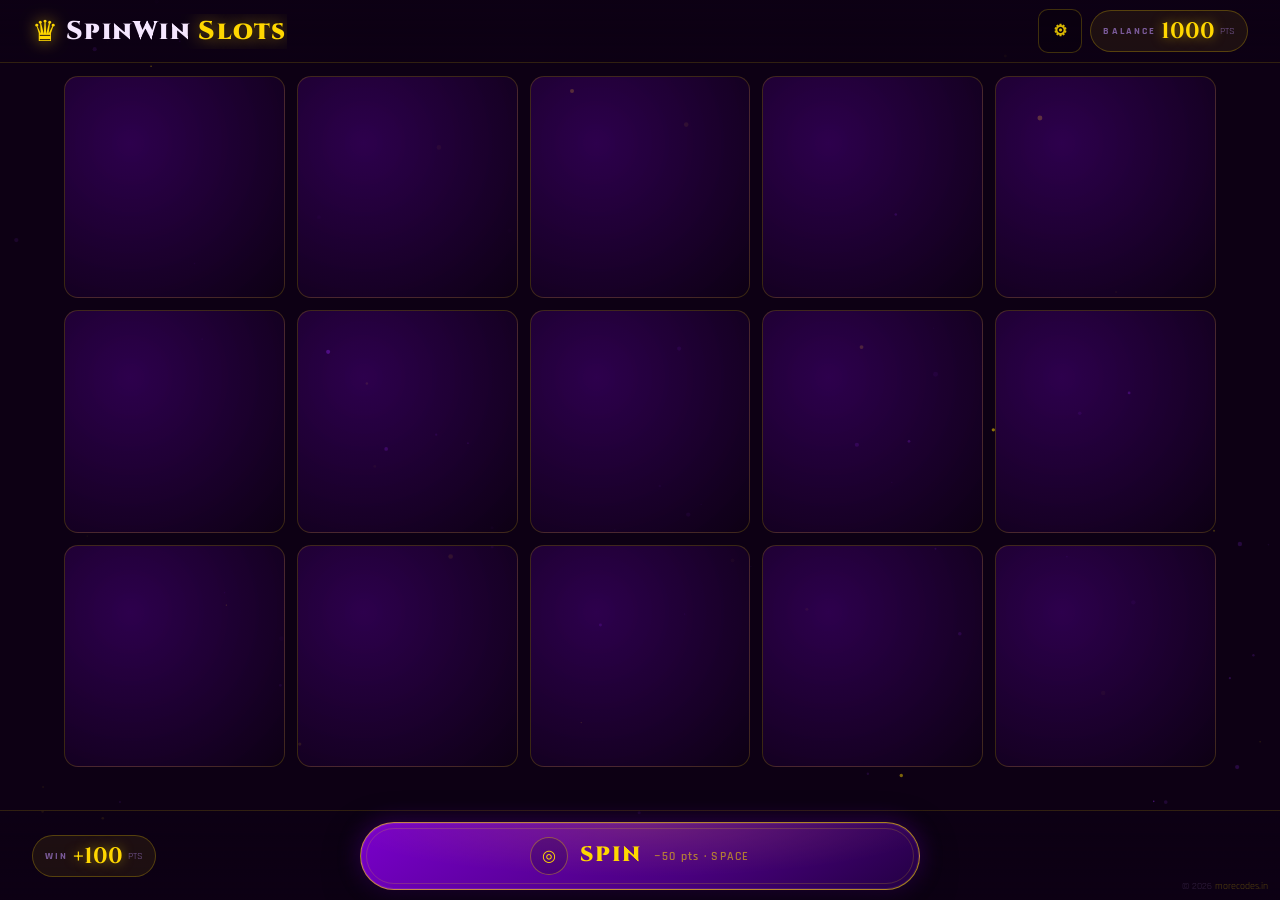
==== commit edf5a749: "new update" ====
--- a/index.html
+++ b/index.html
@@ -31,11 +31,9 @@
       </div>
 
       <div class="top-actions">
-        <button id="settingsBtn" class="icon-btn" aria-label="Open settings" title="Settings">
-          ⚙
-        </button>
+        <button id="settingsBtn" class="icon-btn" aria-label="Open settings" title="Settings">⚙</button>
 
-        <div class="balance-chip" aria-label="Balance">
+        <div class="balance-chip" aria-label="Balance" id="balanceChip">
           <span class="chip-label">BALANCE</span>
           <span class="chip-value" id="currentPoints">1000</span>
           <span class="chip-unit">PTS</span>
@@ -43,8 +41,11 @@
       </div>
     </header>
 
+    <!-- Low balance warning banner -->
+    <div id="low-balance-bar" aria-live="polite" aria-atomic="true"></div>
+
     <main id="game-area">
-      <div id="slot-grid" aria-label="Slot grid">
+      <div id="slot-grid" aria-label="Slot machine reels">
         <div class="slot" id="slot1"></div>
         <div class="slot" id="slot2"></div>
         <div class="slot" id="slot3"></div>
@@ -62,7 +63,7 @@
         <div class="slot" id="slot15"></div>
       </div>
 
-      <div id="win-row-label" aria-live="polite"></div>
+      <div id="win-row-label" aria-live="polite" aria-atomic="true"></div>
     </main>
 
     <footer id="bottom-bar">
@@ -78,7 +79,7 @@
         <span class="btn-hint" id="spinHint">−50 pts · SPACE</span>
       </button>
 
-      <div id="result" role="status" aria-live="polite"></div>
+      <div id="result" role="status" aria-live="polite" aria-atomic="true"></div>
     </footer>
 
   </div>
@@ -100,17 +101,22 @@
         <div class="form-grid">
           <label class="field">
             <span>Spin Cost</span>
-            <input id="spinCostInput" type="number" min="1" step="1" value="50" />
+            <input id="spinCostInput" type="number" min="1" step="1" value="50" inputmode="numeric" />
           </label>
 
           <label class="field">
             <span>Base Win</span>
-            <input id="winRewardInput" type="number" min="1" step="1" value="100" />
+            <input id="winRewardInput" type="number" min="1" step="1" value="100" inputmode="numeric" />
           </label>
 
           <label class="field">
             <span>Win Chance (%)</span>
-            <input id="winChanceInput" type="number" min="0" max="100" step="1" value="22" />
+            <input id="winChanceInput" type="number" min="0" max="100" step="1" value="22" inputmode="numeric" />
+          </label>
+
+          <label class="field">
+            <span>Starting Balance</span>
+            <input id="startBalanceInput" type="number" min="1" step="1" value="1000" inputmode="numeric" />
           </label>
 
           <label class="field toggle">
@@ -125,7 +131,7 @@
         </div>
 
         <div class="modal-note">
-          Pro tip: 20–30% win chance feels “arcade fun”. 8–12% feels “casino harsh”.
+          Pro tip: 20–30% win chance feels "arcade fun". 8–12% feels "casino harsh".
         </div>
       </div>
 
--- a/styles.css
+++ b/styles.css
@@ -1,519 +1,587 @@
 /* =============================================
-   SPINWIN SLOTS — PRO
+   SPINWIN SLOTS — PRO (Fixed + Mobile-First)
    ============================================= */
 
-:root{
-  --purple-deep:#0d0014;
-  --purple-mid:#1a0030;
-  --purple-bright:#6a00b8;
-  --purple-glow:#9b30ff;
-
-  --gold:#ffd700;
-  --gold-light:#ffe566;
-
-  --text-primary:#f5e6ff;
-  --text-muted:#7a5a99;
-
-  --top-bar-h:clamp(54px, 8vh, 80px);
-  --bottom-bar-h:clamp(60px, 9vh, 84px);
-  --slot-gap:clamp(6px, 1vw, 14px);
-  --radius:14px;
-
-  --font-display:'Cinzel', serif;
-  --font-ui:'Rajdhani', sans-serif;
-
-  --app-height:100vh;
-}
-
-/* Reset */
-*,*::before,*::after{box-sizing:border-box;margin:0;padding:0}
-html,body{width:100%;height:100%;overflow:hidden;background:var(--purple-deep);-webkit-text-size-adjust:100%}
-
-/* Particle canvas */
-#particles{
-  position:fixed; inset:0;
-  width:100%; height:100%;
-  pointer-events:none; z-index:0;
-}
-
-/* Flash overlay */
-#flash-overlay{
-  position:fixed; inset:0;
-  pointer-events:none; z-index:100;
-  opacity:0;
-  background:radial-gradient(ellipse at center, rgba(255,215,0,0.45) 0%, transparent 70%);
-  transition:opacity .08s ease;
-}
-#flash-overlay.active{opacity:1}
-
-/* App shell */
-#app{
-  position:relative; z-index:1;
-  width:100%; height:var(--app-height);
-  display:flex; flex-direction:column;
-  overflow:hidden;
-}
-
-/* Top bar */
-#top-bar{
-  height:var(--top-bar-h);
-  flex-shrink:0;
-  display:flex; align-items:center; justify-content:space-between;
-  padding:0 clamp(12px, 3vw, 36px);
-  gap:12px;
-  background:linear-gradient(180deg, rgba(13,0,20,0.98) 0%, rgba(13,0,20,0.6) 100%);
-  border-bottom:1px solid rgba(255,215,0,0.15);
-}
-
-.brand{display:flex;align-items:center;gap:10px;min-width:0}
-.brand-icon{
-  font-size:clamp(1.2rem, 3vw, 2rem);
-  color:var(--gold);
-  filter:drop-shadow(0 0 8px rgba(255,215,0,0.7));
-  animation:crown-pulse 3s ease-in-out infinite;
-}
-.brand-title{
-  font-family:var(--font-display);
-  font-size:clamp(1rem, 2.5vw, 1.8rem);
-  font-weight:900;
-  color:var(--text-primary);
-  letter-spacing:.05em;
-  white-space:nowrap;
-  overflow:hidden;
-  text-overflow:ellipsis;
-}
-.brand-title em{font-style:normal;color:var(--gold);text-shadow:0 0 18px rgba(255,215,0,0.6)}
-
-.top-actions{display:flex;align-items:center;gap:10px}
-
-/* Icon button */
-.icon-btn{
-  width:40px;height:40px;
-  border-radius:12px;
-  border:1px solid rgba(255,215,0,0.22);
-  background:rgba(0,0,0,0.18);
-  color:rgba(255,215,0,0.85);
-  font-family:var(--font-ui);
-  font-weight:700;
-  cursor:pointer;
-  transition:transform .12s ease, border-color .12s ease, background .12s ease;
-  -webkit-tap-highlight-color:transparent;
-}
-.icon-btn:hover{transform:translateY(-1px);border-color:rgba(255,215,0,0.45);background:rgba(0,0,0,0.26)}
-.icon-btn:active{transform:translateY(0) scale(.98)}
-.icon-btn:focus-visible{outline:2px solid var(--gold);outline-offset:4px}
-
-/* Chips */
-.balance-chip,.stat-chip{
-  display:inline-flex; align-items:center; gap:6px;
-  background:rgba(255,215,0,0.07);
-  border:1px solid rgba(255,215,0,0.25);
-  border-radius:999px;
-  padding:6px 16px;
-}
-.chip-label{
-  font-family:var(--font-ui);
-  font-size:.65rem;
-  font-weight:700;
-  letter-spacing:.2em;
-  color:var(--text-muted);
-  text-transform:uppercase;
-  white-space:nowrap;
-}
-.chip-value{
-  font-family:var(--font-display);
-  font-size:clamp(1rem, 2.5vw, 1.5rem);
-  font-weight:700;
-  color:var(--gold);
-  text-shadow:0 0 12px rgba(255,215,0,0.5);
-  min-width:3ch;
-  text-align:center;
-  transition:transform .15s ease;
-}
-.chip-value.bump{transform:scale(1.25)}
-.chip-unit{font-family:var(--font-ui);font-size:.65rem;color:var(--text-muted);white-space:nowrap}
-
-/* Game area */
-#game-area{
-  flex:1;
-  min-height:0;
-  display:grid;
-  place-items:center;
-  padding:clamp(8px, 1.6vh, 16px) clamp(10px, 2vw, 20px);
-  gap:8px;
-}
-
-/* Slot grid */
-#slot-grid{
-  --maxH:calc(var(--app-height) - var(--top-bar-h) - var(--bottom-bar-h) - 62px);
-  width:min(95vw, calc(var(--maxH) * 5 / 3));
-  height:min(var(--maxH), calc(95vw * 3 / 5));
-  aspect-ratio:5/3;
-
-  display:grid;
-  grid-template-columns:repeat(5, 1fr);
-  grid-template-rows:repeat(3, 1fr);
-  gap:var(--slot-gap);
-}
-
-/* Slot cell */
-.slot{
-  background:radial-gradient(ellipse at 30% 30%, rgba(106,0,184,0.35) 0%, rgba(13,0,20,0.95) 100%);
-  border:2px solid rgba(255,215,0,0.18);
-  border-radius:var(--radius);
-  overflow:hidden;
-  position:relative;
-  display:grid;
-  place-items:center;
-}
-
-/* Reel structure (PRO spin) */
-.reel{
-  position:absolute; inset:0;
-  overflow:hidden;
-}
-.reel-strip{
-  position:absolute;
-  left:0; right:0; top:0;
-  will-change:transform;
-  transform:translateY(0);
-}
-.reel-item{
-  width:100%;
-  height:100%;
-}
-.reel-item img{
-  width:100%;
-  height:100%;
-  display:block;
-  object-fit:cover;
-  border-radius:calc(var(--radius) - 2px);
-  user-select:none;
-  -webkit-user-drag:none;
-}
-
-/* Winner styling */
-.slot.winner{
-  border-color:var(--gold);
+:root {
+  --purple-deep: #0d0014;
+  --purple-mid: #1a0030;
+  --purple-bright: #6a00b8;
+  --purple-glow: #9b30ff;
+
+  --gold: #ffd700;
+  --gold-light: #ffe566;
+
+  --text-primary: #f5e6ff;
+  --text-muted: #7a5a99;
+
+  --top-bar-h: clamp(50px, 7vh, 72px);
+  --bottom-bar-h: clamp(72px, 10vh, 92px);
+  --low-bar-h: 0px; /* dynamic */
+  --slot-gap: clamp(4px, 1vw, 12px);
+  --radius: clamp(8px, 1.5vw, 14px);
+
+  --font-display: 'Cinzel', serif;
+  --font-ui: 'Rajdhani', sans-serif;
+
+  --app-height: 100dvh;
+}
+
+/* ── Reset ── */
+*, *::before, *::after { box-sizing: border-box; margin: 0; padding: 0; }
+
+html, body {
+  width: 100%; height: 100%;
+  overflow: hidden;
+  background: var(--purple-deep);
+  -webkit-text-size-adjust: 100%;
+  touch-action: manipulation;
+  -webkit-tap-highlight-color: transparent;
+}
+
+/* ── Particle canvas ── */
+#particles {
+  position: fixed; inset: 0;
+  width: 100%; height: 100%;
+  pointer-events: none; z-index: 0;
+}
+
+/* ── Flash overlay ── */
+#flash-overlay {
+  position: fixed; inset: 0;
+  pointer-events: none; z-index: 100;
+  opacity: 0;
+  background: radial-gradient(ellipse at center, rgba(255,215,0,0.45) 0%, transparent 70%);
+  transition: opacity .08s ease;
+}
+#flash-overlay.active { opacity: 1; }
+
+/* ── App shell ── */
+#app {
+  position: relative; z-index: 1;
+  width: 100%; height: var(--app-height);
+  display: flex; flex-direction: column;
+  overflow: hidden;
+}
+
+/* ── Top bar ── */
+#top-bar {
+  height: var(--top-bar-h);
+  flex-shrink: 0;
+  display: flex; align-items: center; justify-content: space-between;
+  padding: 0 clamp(10px, 3vw, 32px);
+  gap: 10px;
+  background: linear-gradient(180deg, rgba(13,0,20,0.98) 0%, rgba(13,0,20,0.6) 100%);
+  border-bottom: 1px solid rgba(255,215,0,0.15);
+  /* Safe area for notched phones */
+  padding-left: max(clamp(10px, 3vw, 32px), env(safe-area-inset-left));
+  padding-right: max(clamp(10px, 3vw, 32px), env(safe-area-inset-right));
+}
+
+.brand { display: flex; align-items: center; gap: 8px; min-width: 0; }
+.brand-icon {
+  font-size: clamp(1rem, 2.8vw, 1.8rem);
+  color: var(--gold);
+  filter: drop-shadow(0 0 8px rgba(255,215,0,0.7));
+  animation: crown-pulse 3s ease-in-out infinite;
+  flex-shrink: 0;
+}
+.brand-title {
+  font-family: var(--font-display);
+  font-size: clamp(.85rem, 2.2vw, 1.6rem);
+  font-weight: 900;
+  color: var(--text-primary);
+  letter-spacing: .05em;
+  white-space: nowrap;
+  overflow: hidden;
+  text-overflow: ellipsis;
+}
+.brand-title em { font-style: normal; color: var(--gold); text-shadow: 0 0 18px rgba(255,215,0,0.6); }
+
+.top-actions { display: flex; align-items: center; gap: 8px; flex-shrink: 0; }
+
+/* ── Icon button ── */
+.icon-btn {
+  width: 38px; height: 38px;
+  border-radius: 10px;
+  border: 1px solid rgba(255,215,0,0.22);
+  background: rgba(0,0,0,0.18);
+  color: rgba(255,215,0,0.85);
+  font-family: var(--font-ui);
+  font-weight: 700;
+  font-size: 16px;
+  cursor: pointer;
+  transition: transform .12s ease, border-color .12s ease, background .12s ease;
+  display: grid; place-items: center;
+  /* Minimum 44×44 touch target via padding */
+  padding: 0;
+  min-width: 44px; min-height: 44px;
+}
+.icon-btn:hover { transform: translateY(-1px); border-color: rgba(255,215,0,0.45); background: rgba(0,0,0,0.26); }
+.icon-btn:active { transform: scale(.96); }
+.icon-btn:focus-visible { outline: 2px solid var(--gold); outline-offset: 4px; }
+
+/* ── Low balance banner ── */
+#low-balance-bar {
+  flex-shrink: 0;
+  overflow: hidden;
+  max-height: 0;
+  opacity: 0;
+  transition: max-height .3s ease, opacity .3s ease, padding .3s ease;
+  background: linear-gradient(90deg, rgba(255,68,80,0.18), rgba(255,68,80,0.08));
+  border-bottom: 1px solid rgba(255,68,80,0.3);
+  font-family: var(--font-ui);
+  font-size: clamp(.65rem, 1.6vw, .8rem);
+  font-weight: 700;
+  letter-spacing: .15em;
+  color: #ff8090;
+  text-align: center;
+  text-transform: uppercase;
+}
+#low-balance-bar.visible {
+  max-height: 36px;
+  opacity: 1;
+  padding: 8px 12px;
+}
+
+/* ── Chips ── */
+.balance-chip, .stat-chip {
+  display: inline-flex; align-items: center; gap: 5px;
+  background: rgba(255,215,0,0.07);
+  border: 1px solid rgba(255,215,0,0.25);
+  border-radius: 999px;
+  padding: 5px 12px;
+  transition: border-color .25s ease, background .25s ease;
+}
+.balance-chip.warning {
+  border-color: rgba(255,100,80,0.5);
+  background: rgba(255,80,60,0.08);
+}
+.chip-label {
+  font-family: var(--font-ui);
+  font-size: clamp(.55rem, 1.2vw, .65rem);
+  font-weight: 700;
+  letter-spacing: .2em;
+  color: var(--text-muted);
+  text-transform: uppercase;
+  white-space: nowrap;
+}
+.chip-value {
+  font-family: var(--font-display);
+  font-size: clamp(.85rem, 2vw, 1.4rem);
+  font-weight: 700;
+  color: var(--gold);
+  text-shadow: 0 0 12px rgba(255,215,0,0.5);
+  min-width: 3ch;
+  text-align: center;
+  transition: transform .15s ease, color .25s ease;
+}
+.balance-chip.warning .chip-value { color: #ff8090; text-shadow: 0 0 12px rgba(255,80,80,0.5); }
+.chip-value.bump { transform: scale(1.28); }
+.chip-unit { font-family: var(--font-ui); font-size: clamp(.55rem, 1.2vw, .65rem); color: var(--text-muted); white-space: nowrap; }
+
+/* ── Game area ── */
+#game-area {
+  flex: 1;
+  min-height: 0;
+  display: grid;
+  place-items: center;
+  padding: clamp(6px, 1.2vh, 14px) clamp(8px, 2vw, 18px);
+  gap: 6px;
+}
+
+/* ── Slot grid ── */
+#slot-grid {
+  --avail-h: calc(var(--app-height) - var(--top-bar-h) - var(--bottom-bar-h) - 56px);
+  width: min(96vw, calc(var(--avail-h) * 5 / 3));
+  height: min(var(--avail-h), calc(96vw * 3 / 5));
+  aspect-ratio: 5 / 3;
+  display: grid;
+  grid-template-columns: repeat(5, 1fr);
+  grid-template-rows: repeat(3, 1fr);
+  gap: var(--slot-gap);
+}
+
+/* ── Slot cell ── */
+.slot {
+  background: radial-gradient(ellipse at 30% 30%, rgba(106,0,184,0.35) 0%, rgba(13,0,20,0.95) 100%);
+  border: 1.5px solid rgba(255,215,0,0.18);
+  border-radius: var(--radius);
+  overflow: hidden;
+  position: relative;
+  display: grid;
+  place-items: center;
+  /* Tactile feel on tap */
+  transition: transform .08s ease;
+}
+.slot:active { transform: scale(.98); }
+
+/* ── Reel structure ── */
+.reel { position: absolute; inset: 0; overflow: hidden; }
+.reel-strip {
+  position: absolute;
+  left: 0; right: 0; top: 0;
+  will-change: transform;
+  transform: translateY(0);
+}
+.reel-item { width: 100%; height: 100%; }
+.reel-item img {
+  width: 100%; height: 100%;
+  display: block;
+  object-fit: cover;
+  border-radius: calc(var(--radius) - 2px);
+  user-select: none;
+  -webkit-user-drag: none;
+  pointer-events: none;
+}
+
+/* ── Winner ── */
+.slot.winner {
+  border-color: var(--gold);
   box-shadow:
     0 0 0 2px var(--gold),
-    0 0 24px rgba(255,215,0,0.6),
-    0 0 48px rgba(255,215,0,0.25),
-    inset 0 0 16px rgba(255,215,0,0.1);
-  animation:winner-throb .6s ease-in-out infinite alternate;
-}
-@keyframes winner-throb{
-  from{box-shadow:0 0 0 2px var(--gold), 0 0 20px rgba(255,215,0,0.45), inset 0 0 10px rgba(255,215,0,0.08)}
-  to{box-shadow:0 0 0 3px var(--gold-light), 0 0 40px rgba(255,215,0,0.75), inset 0 0 20px rgba(255,215,0,0.15)}
-}
-@keyframes crown-pulse{
-  0%,100%{filter:drop-shadow(0 0 6px rgba(255,215,0,0.6))}
-  50%{filter:drop-shadow(0 0 18px rgba(255,215,0,0.95))}
-}
-
-/* Win row label */
-#win-row-label{
-  font-family:var(--font-ui);
-  font-size:clamp(.75rem, 1.8vw, 1rem);
-  font-weight:700;
-  letter-spacing:.2em;
-  text-transform:uppercase;
-  color:var(--gold);
-  text-shadow:0 0 12px rgba(255,215,0,0.6);
-  min-height:1.4em;
-  text-align:center;
-  opacity:0;
-  transform:translateY(4px);
-  transition:opacity .25s ease, transform .25s ease;
-}
-#win-row-label.visible{opacity:1;transform:translateY(0)}
-
-/* Bottom bar */
-#bottom-bar{
-  height:var(--bottom-bar-h);
-  flex-shrink:0;
-  position:relative;
-  display:flex;
-  align-items:center;
-  justify-content:center;
-  padding:0 clamp(12px, 3vw, 36px);
-  background:linear-gradient(0deg, rgba(13,0,20,0.98) 0%, rgba(13,0,20,0.6) 100%);
-  border-top:1px solid rgba(255,215,0,0.15);
-}
-
-#bottom-bar .stat-chip{position:absolute;left:clamp(12px, 3vw, 36px)}
-#result{
-  position:absolute; right:clamp(12px, 3vw, 36px);
-  font-family:var(--font-ui);
-  font-size:clamp(.7rem, 1.8vw, 1rem);
-  font-weight:700;
-  letter-spacing:.12em;
-  text-transform:uppercase;
-  text-align:right;
-  color:var(--text-muted);
-  max-width:min(46vw, 260px);
-  opacity:0;
-  transform:translateX(6px);
-  transition:opacity .25s ease, transform .25s ease, color .25s ease;
-}
-#result.visible{opacity:1;transform:translateX(0)}
-#result.win{color:var(--gold);text-shadow:0 0 12px rgba(255,215,0,0.5)}
-#result.lose{color:var(--text-muted)}
-#result.gameover{color:#ff4477;text-shadow:0 0 12px rgba(255,68,119,0.5)}
-
-/* PRO Spin Button (premium, not a mattress) */
-#spinBtn{
-  max-width:640px;
-  width:min(92vw, 640px);
-  height:64px;
-
-  display:flex;
-  align-items:center;
-  justify-content:center;
-  gap:14px;
-
-  padding:0 18px;
-
+    0 0 22px rgba(255,215,0,0.6),
+    0 0 44px rgba(255,215,0,0.25),
+    inset 0 0 14px rgba(255,215,0,0.1);
+  animation: winner-throb .6s ease-in-out infinite alternate;
+}
+
+@keyframes winner-throb {
+  from { box-shadow: 0 0 0 2px var(--gold), 0 0 18px rgba(255,215,0,0.45), inset 0 0 8px rgba(255,215,0,0.08); }
+  to   { box-shadow: 0 0 0 3px var(--gold-light), 0 0 38px rgba(255,215,0,0.75), inset 0 0 18px rgba(255,215,0,0.15); }
+}
+@keyframes crown-pulse {
+  0%,100% { filter: drop-shadow(0 0 6px rgba(255,215,0,0.6)); }
+  50%      { filter: drop-shadow(0 0 18px rgba(255,215,0,0.95)); }
+}
+
+/* ── Win row label ── */
+#win-row-label {
+  font-family: var(--font-ui);
+  font-size: clamp(.7rem, 1.8vw, 1rem);
+  font-weight: 700;
+  letter-spacing: .2em;
+  text-transform: uppercase;
+  color: var(--gold);
+  text-shadow: 0 0 12px rgba(255,215,0,0.6);
+  min-height: 1.4em;
+  text-align: center;
+  opacity: 0;
+  transform: translateY(4px);
+  transition: opacity .25s ease, transform .25s ease;
+}
+#win-row-label.visible { opacity: 1; transform: translateY(0); }
+
+/* ── Bottom bar ── */
+#bottom-bar {
+  flex-shrink: 0;
+  height: var(--bottom-bar-h);
+  position: relative;
+  display: flex;
+  align-items: center;
+  justify-content: center;
+  padding: 0 clamp(10px, 3vw, 32px);
+  background: linear-gradient(0deg, rgba(13,0,20,0.98) 0%, rgba(13,0,20,0.6) 100%);
+  border-top: 1px solid rgba(255,215,0,0.15);
+  /* Safe area */
+  padding-bottom: max(0px, env(safe-area-inset-bottom));
+  padding-left: max(clamp(10px, 3vw, 32px), env(safe-area-inset-left));
+  padding-right: max(clamp(10px, 3vw, 32px), env(safe-area-inset-right));
+}
+
+#bottom-bar .stat-chip { position: absolute; left: max(clamp(10px, 3vw, 32px), env(safe-area-inset-left)); }
+
+#result {
+  position: absolute;
+  right: max(clamp(10px, 3vw, 32px), env(safe-area-inset-right));
+  font-family: var(--font-ui);
+  font-size: clamp(.62rem, 1.6vw, .95rem);
+  font-weight: 700;
+  letter-spacing: .1em;
+  text-transform: uppercase;
+  text-align: right;
+  color: var(--text-muted);
+  max-width: min(42vw, 220px);
+  opacity: 0;
+  transform: translateX(6px);
+  transition: opacity .25s ease, transform .25s ease, color .25s ease;
+}
+#result.visible  { opacity: 1; transform: translateX(0); }
+#result.win      { color: var(--gold); text-shadow: 0 0 12px rgba(255,215,0,0.5); }
+#result.lose     { color: var(--text-muted); }
+#result.gameover { color: #ff4477; text-shadow: 0 0 12px rgba(255,68,119,0.5); }
+
+/* ── Spin Button ── */
+#spinBtn {
+  width: min(88vw, 560px);
+  height: clamp(56px, 8vh, 68px);
+  display: flex;
+  align-items: center;
+  justify-content: center;
+  gap: 12px;
+  padding: 0 16px;
   background:
     radial-gradient(120% 180% at 50% 0%, rgba(255,215,0,0.14) 0%, transparent 45%),
     linear-gradient(145deg, #7a00cc 0%, #4a0080 60%, #230043 100%);
-  border:1px solid rgba(255,215,0,0.6);
-  border-radius:999px;
-
-  cursor:pointer;
-  color:var(--gold);
-  font-family:var(--font-display);
-  letter-spacing:.12em;
-
-  position:relative;
-  overflow:hidden;
-
+  border: 1px solid rgba(255,215,0,0.6);
+  border-radius: 999px;
+  cursor: pointer;
+  color: var(--gold);
+  font-family: var(--font-display);
+  letter-spacing: .12em;
+  position: relative;
+  overflow: hidden;
   box-shadow:
     0 10px 35px rgba(0,0,0,0.55),
     0 0 22px rgba(106,0,184,0.45),
     inset 0 0 0 1px rgba(255,255,255,0.08);
-
-  transition:transform .15s ease, box-shadow .15s ease, border-color .15s ease, filter .15s ease;
-  -webkit-tap-highlight-color:transparent;
-  touch-action:manipulation;
-}
-
-#spinBtn::before{
-  content:"";
-  position:absolute;
-  inset:-40% -30%;
-  background:linear-gradient(115deg, transparent 35%, rgba(255,215,0,0.18) 50%, transparent 65%);
-  transform:translateX(-30%) rotate(10deg);
-  opacity:0;
-  transition:opacity .18s ease, transform .55s ease;
-  pointer-events:none;
-}
-#spinBtn::after{
-  content:"";
-  position:absolute;
-  inset:6px;
-  border-radius:999px;
-  border:1px solid rgba(255,215,0,0.18);
-  pointer-events:none;
-}
-
-#spinBtn:hover:not(:disabled){
-  transform:translateY(-2px);
-  border-color:rgba(255,215,0,0.85);
-  filter:brightness(1.04);
+  transition: transform .15s ease, box-shadow .15s ease, border-color .15s ease;
+  -webkit-tap-highlight-color: transparent;
+  touch-action: manipulation;
+  /* Always 44px+ tall for touch — already satisfied by clamp min 56px */
+}
+
+#spinBtn::before {
+  content: "";
+  position: absolute; inset: -40% -30%;
+  background: linear-gradient(115deg, transparent 35%, rgba(255,215,0,0.18) 50%, transparent 65%);
+  transform: translateX(-30%) rotate(10deg);
+  opacity: 0;
+  transition: opacity .18s ease, transform .55s ease;
+  pointer-events: none;
+}
+#spinBtn::after {
+  content: "";
+  position: absolute; inset: 5px;
+  border-radius: 999px;
+  border: 1px solid rgba(255,215,0,0.18);
+  pointer-events: none;
+}
+
+#spinBtn:hover:not(:disabled) {
+  transform: translateY(-2px);
+  border-color: rgba(255,215,0,0.85);
   box-shadow:
     0 14px 45px rgba(0,0,0,0.65),
     0 0 34px rgba(106,0,184,0.65),
     0 0 18px rgba(255,215,0,0.20),
     inset 0 0 0 1px rgba(255,255,255,0.10);
 }
-#spinBtn:hover:not(:disabled)::before{
-  opacity:1;
-  transform:translateX(35%) rotate(10deg);
-}
-#spinBtn:active:not(:disabled){
-  transform:translateY(0) scale(.985);
-  box-shadow:0 8px 26px rgba(0,0,0,0.55), 0 0 18px rgba(106,0,184,0.45);
-}
-#spinBtn:focus-visible{outline:2px solid var(--gold);outline-offset:5px}
-#spinBtn:disabled{opacity:.45;cursor:not-allowed;pointer-events:none;filter:saturate(.7)}
-
-.btn-glyph{
-  width:42px;height:42px;
-  display:grid; place-items:center;
-  border-radius:999px;
-  border:1px solid rgba(255,215,0,0.35);
-  background:rgba(0,0,0,0.18);
-  box-shadow:inset 0 0 0 1px rgba(255,255,255,0.06);
-  font-size:18px;
-  line-height:1;
-}
-#spinBtn:hover:not(:disabled) .btn-glyph{transform:rotate(180deg);transition:transform .5s ease}
-.btn-text{font-size:clamp(1.05rem, 2.2vw, 1.35rem);font-weight:900;line-height:1}
-.btn-hint{
-  font-family:var(--font-ui);
-  font-size:clamp(.62rem, 1.25vw, .80rem);
-  color:rgba(255,215,0,0.55);
-  letter-spacing:.12em;
-  font-weight:600;
-  white-space:nowrap;
-}
-
-/* Mobile: stack */
-@media (max-width:520px){
-  #spinBtn{flex-direction:column;gap:2px;height:74px;padding:8px 14px}
-  .btn-glyph{display:none}
-}
-
-/* Footer credit */
-#footer-credit{
-  position:fixed; bottom:8px; right:12px;
-  font-family:var(--font-ui);
-  font-size:.6rem;
-  color:rgba(122,90,153,0.35);
-  z-index:2;
-  white-space:nowrap;
-  pointer-events:none;
-}
-#footer-credit a{
-  color:rgba(255,215,0,0.3);
-  text-decoration:none;
-  pointer-events:all;
-  transition:color .2s ease;
-}
-#footer-credit a:hover{color:var(--gold)}
-
-/* Modal */
-.modal-backdrop{
-  position:fixed; inset:0;
-  background:rgba(0,0,0,0.55);
+#spinBtn:hover:not(:disabled)::before { opacity: 1; transform: translateX(35%) rotate(10deg); }
+#spinBtn:active:not(:disabled) {
+  transform: scale(.97);
+  box-shadow: 0 6px 22px rgba(0,0,0,0.55), 0 0 16px rgba(106,0,184,0.45);
+}
+#spinBtn:focus-visible { outline: 2px solid var(--gold); outline-offset: 5px; }
+#spinBtn:disabled { opacity: .4; cursor: not-allowed; pointer-events: none; filter: saturate(.6); }
+
+.btn-glyph {
+  width: 38px; height: 38px;
+  display: grid; place-items: center;
+  border-radius: 999px;
+  border: 1px solid rgba(255,215,0,0.35);
+  background: rgba(0,0,0,0.18);
+  font-size: 16px; line-height: 1;
+  flex-shrink: 0;
+}
+#spinBtn:hover:not(:disabled) .btn-glyph { transform: rotate(180deg); transition: transform .5s ease; }
+.btn-text { font-size: clamp(.95rem, 2vw, 1.3rem); font-weight: 900; line-height: 1; }
+.btn-hint {
+  font-family: var(--font-ui);
+  font-size: clamp(.58rem, 1.2vw, .78rem);
+  color: rgba(255,215,0,0.55);
+  letter-spacing: .1em;
+  font-weight: 600;
+  white-space: nowrap;
+}
+
+/* ── Footer credit ── */
+#footer-credit {
+  position: fixed; bottom: 8px; right: 12px;
+  font-family: var(--font-ui);
+  font-size: .6rem;
+  color: rgba(122,90,153,0.35);
+  z-index: 2;
+  white-space: nowrap;
+  pointer-events: none;
+}
+#footer-credit a {
+  color: rgba(255,215,0,0.3);
+  text-decoration: none;
+  pointer-events: all;
+  transition: color .2s ease;
+}
+#footer-credit a:hover { color: var(--gold); }
+
+/* ── Modal ── */
+.modal-backdrop {
+  position: fixed; inset: 0;
+  background: rgba(0,0,0,0.6);
   backdrop-filter: blur(6px);
-  opacity:0;
-  pointer-events:none;
-  transition:opacity .18s ease;
-  z-index:200;
-}
-.modal{
-  position:fixed;
-  inset:0;
-  display:grid;
-  place-items:center;
-  opacity:0;
-  pointer-events:none;
-  transition:opacity .18s ease, transform .18s ease;
-  z-index:210;
-}
-.modal-card{
-  width:min(560px, 92vw);
-  border-radius:18px;
-  border:1px solid rgba(255,215,0,0.18);
-  background:linear-gradient(180deg, rgba(20,0,32,0.92), rgba(10,0,18,0.92));
-  box-shadow:0 24px 80px rgba(0,0,0,0.65);
-  overflow:hidden;
-}
-.modal-head{
-  display:flex;
-  align-items:flex-start;
-  justify-content:space-between;
-  gap:10px;
-  padding:16px 16px 12px;
-  border-bottom:1px solid rgba(255,255,255,0.06);
-}
-.modal-title{
-  font-family:var(--font-display);
-  font-weight:900;
-  letter-spacing:.06em;
-  color:var(--text-primary);
-}
-.modal-sub{
-  font-family:var(--font-ui);
-  color:rgba(245,230,255,0.65);
-  font-size:.9rem;
-  margin-top:4px;
-}
-.modal-body{padding:14px 16px 10px}
-.form-grid{
-  display:grid;
-  grid-template-columns:1fr 1fr;
-  gap:12px;
-}
-@media (max-width:520px){
-  .form-grid{grid-template-columns:1fr}
-}
-.field{
-  display:flex;
-  flex-direction:column;
-  gap:6px;
-  font-family:var(--font-ui);
-  color:rgba(245,230,255,0.78);
-}
-.field span{font-weight:700;letter-spacing:.04em}
-.field input[type="number"]{
-  height:44px;
-  border-radius:12px;
-  border:1px solid rgba(255,215,0,0.18);
-  background:rgba(0,0,0,0.25);
-  color:var(--text-primary);
-  padding:0 12px;
-  font-family:var(--font-ui);
-  font-weight:700;
-  outline:none;
-}
-.field input[type="number"]:focus{
-  border-color:rgba(255,215,0,0.45);
-  box-shadow:0 0 0 3px rgba(255,215,0,0.12);
-}
-.field.toggle{
-  flex-direction:row;
-  align-items:center;
-  justify-content:space-between;
-  padding:10px 12px;
-  border-radius:12px;
-  border:1px solid rgba(255,255,255,0.06);
-  background:rgba(0,0,0,0.18);
-}
-.field.toggle input{transform:scale(1.2)}
-.modal-note{
-  margin-top:12px;
-  font-family:var(--font-ui);
-  color:rgba(245,230,255,0.55);
-  font-size:.9rem;
-}
-.modal-foot{
-  display:flex;
-  justify-content:flex-end;
-  gap:10px;
-  padding:12px 16px 16px;
-  border-top:1px solid rgba(255,255,255,0.06);
-}
-.primary-btn,.ghost-btn{
-  height:44px;
-  padding:0 14px;
-  border-radius:12px;
-  font-family:var(--font-ui);
-  font-weight:800;
-  letter-spacing:.06em;
-  cursor:pointer;
-}
-.primary-btn{
-  border:1px solid rgba(255,215,0,0.55);
-  background:linear-gradient(145deg, rgba(255,215,0,0.22), rgba(255,215,0,0.10));
-  color:var(--gold);
-}
-.ghost-btn{
-  border:1px solid rgba(255,255,255,0.10);
-  background:rgba(0,0,0,0.20);
-  color:rgba(245,230,255,0.85);
-}
-.primary-btn:hover,.ghost-btn:hover{filter:brightness(1.05)}
-.primary-btn:active,.ghost-btn:active{transform:scale(.99)}
-
-/* Modal open state */
-.modal-open .modal-backdrop{opacity:1;pointer-events:auto}
-.modal-open .modal{opacity:1;pointer-events:auto}
-
-/* Reduced motion */
-@media (prefers-reduced-motion: reduce){
-  .slot.winner,.brand-icon{animation:none}
-  #spinBtn,#result,#win-row-label,.modal,.modal-backdrop{transition:none}
+  -webkit-backdrop-filter: blur(6px);
+  opacity: 0;
+  pointer-events: none;
+  transition: opacity .18s ease;
+  z-index: 200;
+}
+.modal {
+  position: fixed; inset: 0;
+  display: grid; place-items: center;
+  opacity: 0;
+  pointer-events: none;
+  transition: opacity .18s ease, transform .18s ease;
+  z-index: 210;
+  /* Ensure modal scrolls on small screens */
+  overflow-y: auto;
+  padding: 16px;
+  padding-top: max(16px, env(safe-area-inset-top));
+  padding-bottom: max(16px, env(safe-area-inset-bottom));
+  align-items: flex-start;
+}
+.modal-card {
+  width: min(520px, 100%);
+  border-radius: 18px;
+  border: 1px solid rgba(255,215,0,0.18);
+  background: linear-gradient(180deg, rgba(20,0,32,0.97), rgba(10,0,18,0.97));
+  box-shadow: 0 24px 80px rgba(0,0,0,0.7);
+  overflow: hidden;
+  /* Ensure it doesn't get squished on tiny screens */
+  min-width: 0;
+}
+.modal-head {
+  display: flex; align-items: flex-start; justify-content: space-between;
+  gap: 10px;
+  padding: 16px 16px 12px;
+  border-bottom: 1px solid rgba(255,255,255,0.06);
+}
+.modal-title {
+  font-family: var(--font-display);
+  font-weight: 900; letter-spacing: .06em;
+  color: var(--text-primary);
+}
+.modal-sub {
+  font-family: var(--font-ui);
+  color: rgba(245,230,255,0.65);
+  font-size: .9rem; margin-top: 4px;
+}
+.modal-body { padding: 14px 16px 10px; }
+.form-grid {
+  display: grid;
+  grid-template-columns: 1fr 1fr;
+  gap: 12px;
+}
+.field {
+  display: flex; flex-direction: column; gap: 6px;
+  font-family: var(--font-ui);
+  color: rgba(245,230,255,0.78);
+}
+.field span { font-weight: 700; letter-spacing: .04em; }
+.field input[type="number"] {
+  height: 48px; /* bigger touch target */
+  border-radius: 12px;
+  border: 1px solid rgba(255,215,0,0.18);
+  background: rgba(0,0,0,0.25);
+  color: var(--text-primary);
+  padding: 0 12px;
+  font-family: var(--font-ui);
+  font-size: 1rem;
+  font-weight: 700;
+  outline: none;
+  /* Prevent iOS zoom on focus (font-size >= 16px) */
+  font-size: 16px;
+}
+.field input[type="number"]:focus {
+  border-color: rgba(255,215,0,0.45);
+  box-shadow: 0 0 0 3px rgba(255,215,0,0.12);
+}
+.field.toggle {
+  flex-direction: row; align-items: center; justify-content: space-between;
+  padding: 12px;
+  border-radius: 12px;
+  border: 1px solid rgba(255,255,255,0.06);
+  background: rgba(0,0,0,0.18);
+  min-height: 48px;
+}
+.field.toggle input {
+  width: 20px; height: 20px;
+  cursor: pointer; accent-color: var(--gold);
+}
+.modal-note {
+  margin-top: 12px;
+  font-family: var(--font-ui);
+  color: rgba(245,230,255,0.55);
+  font-size: .9rem;
+}
+.modal-foot {
+  display: flex; justify-content: flex-end; gap: 10px;
+  padding: 12px 16px 16px;
+  border-top: 1px solid rgba(255,255,255,0.06);
+}
+.primary-btn, .ghost-btn {
+  height: 48px;
+  padding: 0 18px;
+  border-radius: 12px;
+  font-family: var(--font-ui);
+  font-size: 1rem;
+  font-weight: 800;
+  letter-spacing: .06em;
+  cursor: pointer;
+  min-width: 80px;
+}
+.primary-btn {
+  border: 1px solid rgba(255,215,0,0.55);
+  background: linear-gradient(145deg, rgba(255,215,0,0.22), rgba(255,215,0,0.10));
+  color: var(--gold);
+}
+.ghost-btn {
+  border: 1px solid rgba(255,255,255,0.10);
+  background: rgba(0,0,0,0.20);
+  color: rgba(245,230,255,0.85);
+}
+.primary-btn:hover, .ghost-btn:hover { filter: brightness(1.08); }
+.primary-btn:active, .ghost-btn:active { transform: scale(.98); }
+
+/* ── Modal open state ── */
+.modal-open .modal-backdrop { opacity: 1; pointer-events: auto; }
+.modal-open .modal           { opacity: 1; pointer-events: auto; align-items: center; }
+
+/* ── Mobile: bottom-sheet style modal on small screens ── */
+@media (max-height: 680px) {
+  .modal { align-items: flex-end !important; padding: 0; }
+  .modal-card {
+    width: 100%;
+    border-radius: 20px 20px 0 0;
+    max-height: 90vh;
+    overflow-y: auto;
+  }
+}
+
+/* ── Mobile: hide glyph on very small phones ── */
+@media (max-width: 380px) {
+  .btn-glyph { display: none; }
+  .btn-hint  { display: none; }
+  #spinBtn   { gap: 6px; }
+}
+
+/* ── Landscape phone: compress vertical space ── */
+@media (max-height: 500px) and (orientation: landscape) {
+  :root {
+    --top-bar-h: 44px;
+    --bottom-bar-h: 58px;
+    --slot-gap: 4px;
+    --radius: 7px;
+  }
+  .brand-title { font-size: .8rem; }
+  .brand-icon  { font-size: .9rem; }
+  .btn-hint    { display: none; }
+  .btn-glyph   { width: 30px; height: 30px; font-size: 13px; }
+  #spinBtn     { height: 48px; gap: 8px; }
+  .chip-value  { font-size: .9rem; }
+  #low-balance-bar.visible { max-height: 24px; padding: 4px 10px; }
+}
+
+/* ── Reduced motion ── */
+@media (prefers-reduced-motion: reduce) {
+  .slot.winner, .brand-icon { animation: none; }
+  #spinBtn, #result, #win-row-label, .modal, .modal-backdrop,
+  #low-balance-bar, .balance-chip { transition: none; }
 }
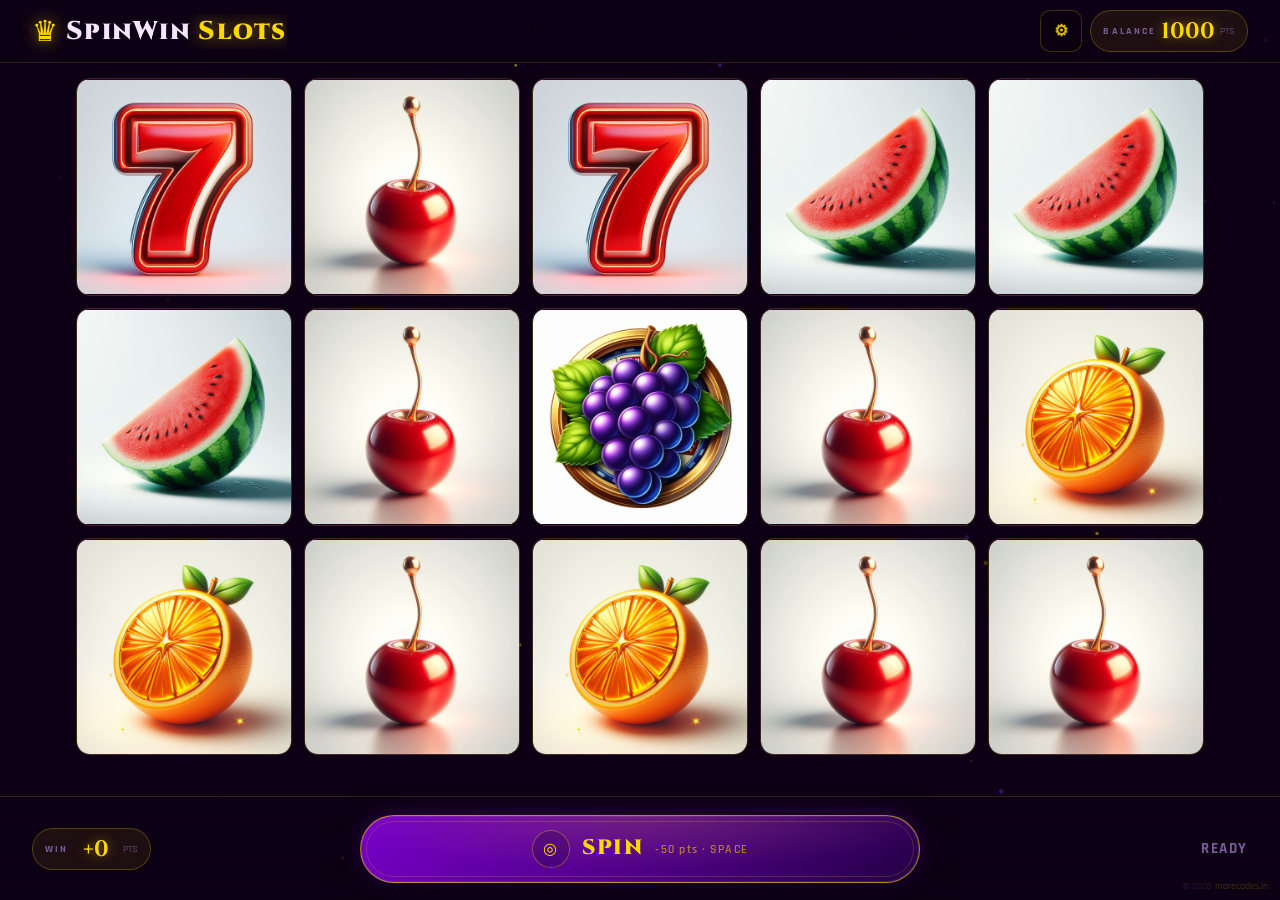
==== commit bce369fa: "2.2" ====
--- a/index.html
+++ b/index.html
@@ -105,16 +105,6 @@
           </label>
 
           <label class="field">
-            <span>Base Win</span>
-            <input id="winRewardInput" type="number" min="1" step="1" value="100" inputmode="numeric" />
-          </label>
-
-          <label class="field">
-            <span>Win Chance (%)</span>
-            <input id="winChanceInput" type="number" min="0" max="100" step="1" value="22" inputmode="numeric" />
-          </label>
-
-          <label class="field">
             <span>Starting Balance</span>
             <input id="startBalanceInput" type="number" min="1" step="1" value="1000" inputmode="numeric" />
           </label>
@@ -131,12 +121,13 @@
         </div>
 
         <div class="modal-note">
-          Pro tip: 20–30% win chance feels "arcade fun". 8–12% feels "casino harsh".
+          Demo points only. Wins are generated naturally from weighted reels and the paytable.
         </div>
       </div>
 
       <div class="modal-foot">
-        <button id="resetBtn" class="ghost-btn">Reset</button>
+        <button id="resetBalanceBtn" class="ghost-btn">Reset Balance</button>
+        <button id="resetBtn" class="ghost-btn">Reset Game</button>
         <button id="saveBtn" class="primary-btn">Save</button>
       </div>
     </div>
@@ -149,4 +140,4 @@
 
   <script src="script.js" defer></script>
 </body>
-</html>+</html>
--- a/styles.css
+++ b/styles.css
@@ -14,8 +14,8 @@
   --text-primary: #f5e6ff;
   --text-muted: #7a5a99;
 
-  --top-bar-h: clamp(50px, 7vh, 72px);
-  --bottom-bar-h: clamp(72px, 10vh, 92px);
+  --top-bar-h: clamp(48px, 7vh, 72px);
+  --bottom-bar-h: clamp(78px, 12vh, 104px);
   --low-bar-h: 0px; /* dynamic */
   --slot-gap: clamp(4px, 1vw, 12px);
   --radius: clamp(8px, 1.5vw, 14px);
@@ -101,7 +101,7 @@
 
 /* ── Icon button ── */
 .icon-btn {
-  width: 38px; height: 38px;
+  width: 42px; height: 42px;
   border-radius: 10px;
   border: 1px solid rgba(255,215,0,0.22);
   background: rgba(0,0,0,0.18);
@@ -112,9 +112,8 @@
   cursor: pointer;
   transition: transform .12s ease, border-color .12s ease, background .12s ease;
   display: grid; place-items: center;
-  /* Minimum 44×44 touch target via padding */
   padding: 0;
-  min-width: 44px; min-height: 44px;
+  min-width: 42px; min-height: 42px;
 }
 .icon-btn:hover { transform: translateY(-1px); border-color: rgba(255,215,0,0.45); background: rgba(0,0,0,0.26); }
 .icon-btn:active { transform: scale(.96); }
@@ -186,7 +185,8 @@
   display: grid;
   place-items: center;
   padding: clamp(6px, 1.2vh, 14px) clamp(8px, 2vw, 18px);
-  gap: 6px;
+  align-content: center;
+  gap: 4px;
 }
 
 /* ── Slot grid ── */
@@ -223,11 +223,17 @@
   will-change: transform;
   transform: translateY(0);
 }
-.reel-item { width: 100%; height: 100%; }
+.reel-item {
+  width: 100%;
+  height: 100%;
+  display: grid;
+  place-items: center;
+  padding: 0;
+}
 .reel-item img {
   width: 100%; height: 100%;
   display: block;
-  object-fit: cover;
+  object-fit: contain;
   border-radius: calc(var(--radius) - 2px);
   user-select: none;
   -webkit-user-drag: none;
@@ -288,7 +294,10 @@
   padding-right: max(clamp(10px, 3vw, 32px), env(safe-area-inset-right));
 }
 
-#bottom-bar .stat-chip { position: absolute; left: max(clamp(10px, 3vw, 32px), env(safe-area-inset-left)); }
+#bottom-bar .stat-chip {
+  position: absolute;
+  left: max(clamp(10px, 3vw, 32px), env(safe-area-inset-left));
+}
 
 #result {
   position: absolute;
@@ -513,6 +522,7 @@
 }
 .modal-foot {
   display: flex; justify-content: flex-end; gap: 10px;
+  flex-wrap: wrap;
   padding: 12px 16px 16px;
   border-top: 1px solid rgba(255,255,255,0.06);
 }
@@ -584,4 +594,226 @@
   .slot.winner, .brand-icon { animation: none; }
   #spinBtn, #result, #win-row-label, .modal, .modal-backdrop,
   #low-balance-bar, .balance-chip { transition: none; }
-}+}
+
+/* Mobile portrait: compact chrome, clean result, no crowded footer */
+@media (max-width: 767px) {
+  :root {
+    --top-bar-h: 154px;
+    --bottom-bar-h: 168px;
+    --slot-gap: clamp(4px, 1.4vw, 7px);
+    --radius: 9px;
+  }
+
+  #top-bar {
+    flex-direction: column;
+    justify-content: start;
+    align-items: center;
+    padding-top: max(15px, env(safe-area-inset-top));
+    height: calc(var(--top-bar-h) + env(safe-area-inset-top));
+    gap: 32px;
+  }
+
+  .brand {
+    justify-content: center;
+    gap: 6px;
+    flex: 0 0 auto;
+    max-width: 100%;
+  }
+
+  .brand-icon {
+    font-size: .82rem;
+  }
+
+  .brand-title {
+    font-size: clamp(1rem, 5vw, 1.15rem);
+    letter-spacing: 0;
+  }
+
+  .top-actions {
+    gap: 24px;
+    justify-content: center;
+    width: 100%;
+  }
+
+  #settingsBtn {
+    order: 2;
+  }
+
+  #balanceChip {
+    order: 1;
+  }
+
+  .icon-btn {
+    width: 38px;
+    height: 38px;
+    min-width: 38px;
+    min-height: 38px;
+    border-radius: 9px;
+    font-size: 14px;
+  }
+
+  .balance-chip,
+  .stat-chip {
+    gap: 3px;
+    padding: 6px 11px;
+    min-height: 36px;
+  }
+
+  .balance-chip .chip-label,
+  .balance-chip .chip-unit,
+  .stat-chip .chip-label,
+  .stat-chip .chip-unit {
+    font-size: .52rem;
+    letter-spacing: .08em;
+  }
+
+  .chip-value {
+    font-size: .9rem;
+    min-width: 2ch;
+  }
+
+  #low-balance-bar.visible {
+    max-height: 28px;
+    padding: 5px 10px;
+    font-size: .62rem;
+    letter-spacing: .08em;
+  }
+
+  #game-area {
+    place-items: center;
+    align-content: start;
+    flex: 0 0 auto;
+    padding: 10px max(7px, env(safe-area-inset-right)) 0 max(7px, env(safe-area-inset-left));
+  }
+
+  #slot-grid {
+    width: min(96vw, 390px);
+    height: auto;
+    max-height: none;
+    margin-top: 0;
+  }
+
+  #win-row-label {
+    min-height: 1.15em;
+    font-size: .68rem;
+    letter-spacing: .11em;
+  }
+
+  #bottom-bar {
+    position: relative;
+    height: var(--bottom-bar-h);
+    display: grid;
+    grid-template-columns: 1fr;
+    grid-template-rows: 38px 32px 62px;
+    align-content: start;
+    justify-items: center;
+    gap: 6px;
+    padding: 10px max(8px, env(safe-area-inset-right)) 0 max(8px, env(safe-area-inset-left));
+    margin-top: 0;
+    background: transparent;
+    border-top: 1px solid rgba(255,215,0,0.14);
+  }
+
+  #bottom-bar .stat-chip {
+    position: static;
+    grid-row: 1;
+    justify-self: center;
+  }
+
+  #result {
+    position: static;
+    grid-row: 2;
+    justify-self: center;
+    text-align: center;
+    width: min(78vw, 260px);
+    max-width: none;
+    font-size: .76rem;
+    letter-spacing: .14em;
+    transform: translateY(0);
+    display: grid;
+    grid-template-columns: 1fr auto 1fr;
+    align-items: center;
+    gap: 10px;
+  }
+
+  #result::before,
+  #result::after {
+    content: "";
+    height: 1px;
+    background: linear-gradient(90deg, transparent, rgba(255,215,0,0.28));
+  }
+
+  #result::after {
+    background: linear-gradient(90deg, rgba(255,215,0,0.28), transparent);
+  }
+
+  #result.visible {
+    transform: translateY(0);
+  }
+
+  #spinBtn {
+    grid-row: 3;
+    width: min(70vw, 300px);
+    justify-self: center;
+    height: 52px;
+    gap: 8px;
+  }
+
+  .btn-glyph {
+    width: 32px;
+    height: 32px;
+    font-size: 13px;
+  }
+
+  .btn-text {
+    font-size: 1rem;
+  }
+
+  .btn-hint {
+    display: none;
+  }
+
+  #footer-credit {
+    display: none;
+  }
+
+  .modal {
+    place-items: end center;
+    align-items: flex-end;
+    padding: 0;
+  }
+
+  .modal-card {
+    width: 100%;
+    max-height: calc(100dvh - env(safe-area-inset-top));
+    border-radius: 18px 18px 0 0;
+  }
+
+  .modal-head {
+    padding: 14px 14px 10px;
+  }
+
+  .modal-body {
+    padding: 12px 14px 8px;
+  }
+
+  .form-grid {
+    grid-template-columns: 1fr;
+    gap: 10px;
+  }
+
+  .modal-foot {
+    justify-content: stretch;
+    padding-bottom: max(14px, env(safe-area-inset-bottom));
+  }
+
+  .primary-btn,
+  .ghost-btn {
+    flex: 1 1 auto;
+    height: 44px;
+    min-width: 0;
+    padding: 0 12px;
+    font-size: .92rem;
+  }
+}
